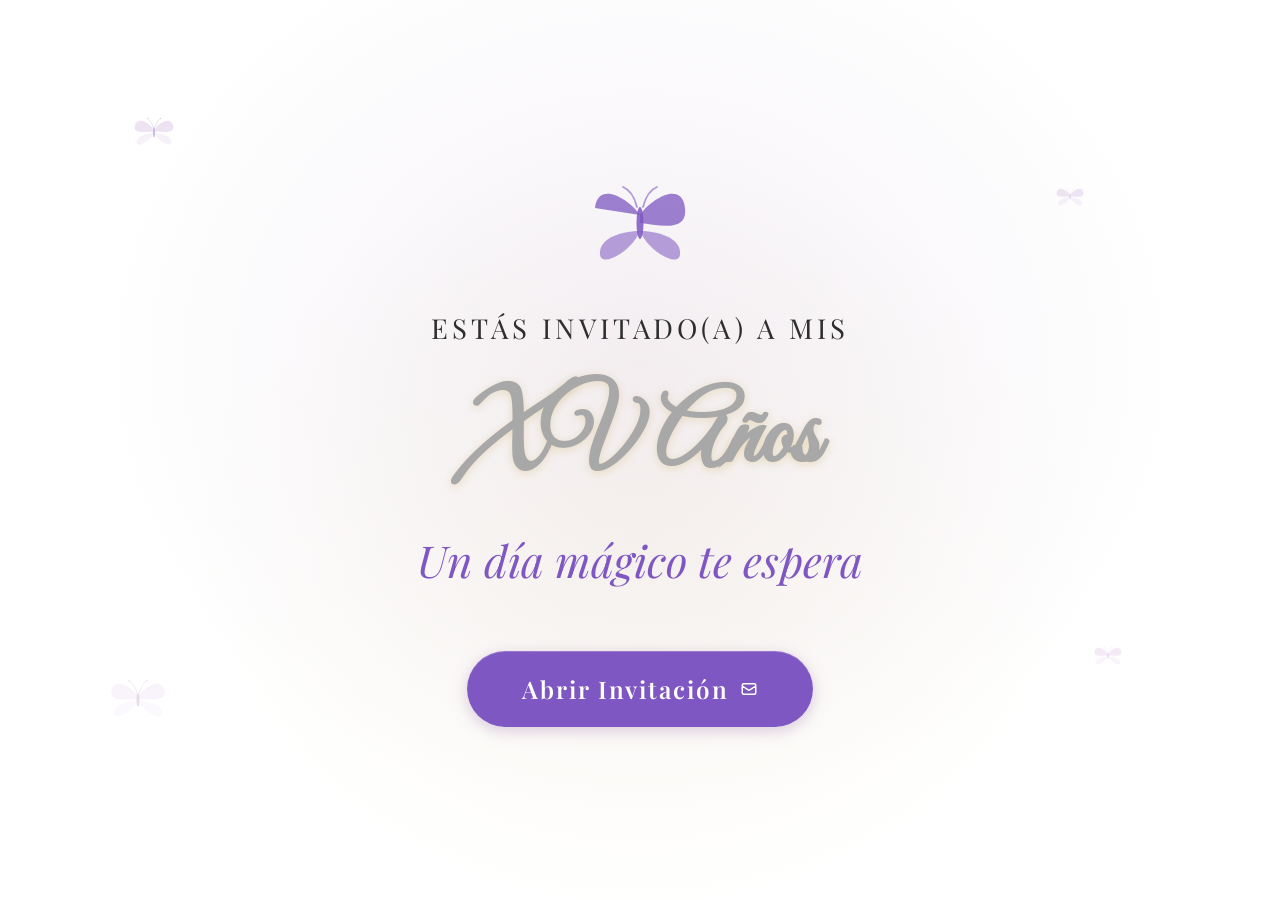
==== index.html @ 6b7ee920 "feat: persistencia RSVP y proteccion de imagen" ====
<!DOCTYPE html>
<html lang="es">

<head>
  <meta charset="UTF-8">
  <meta name="viewport" content="width=device-width, initial-scale=1.0">
  <title>Invitación XV Años</title>
  <meta name="description" content="Estás invitado(a) a la celebración de mis XV Años. ¡Te esperamos!">
  <meta name="theme-color" content="#9B72AA">
  <link rel="preconnect" href="https://fonts.googleapis.com">
  <link rel="preconnect" href="https://fonts.gstatic.com" crossorigin>
  <link
    href="https://fonts.googleapis.com/css2?family=Allura&family=Great+Vibes&family=Montserrat:wght@300;400;600&family=Parisienne&family=Pirata+One&family=Playfair+Display:ital,wght@0,400;0,600;1,400&family=Poppins:wght@300;400;600&display=swap"
    rel="stylesheet">
  <link rel="stylesheet" href="styles.css">
</head>

<body>

  <!-- ========================================
       COVER / SPLASH SCREEN
       ======================================== -->
  <div id="cover">
    <!-- Decorative butterflies on cover -->
    <!-- Detailed butterfly decorations on cover -->
    <div class="butterfly-deco size-md float-1" style="top:12%;left:10%;opacity:0.45;">
      <svg viewBox="0 0 120 120" fill="none" style="overflow:visible">
        <!-- Left upper wing -->
        <path d="M60 52C50 35 22 18 16 40C10 60 40 55 60 55" fill="#D4B8E0" opacity=".85" />
        <path d="M60 52C52 38 30 25 25 42" stroke="#B896C9" stroke-width="0.8" fill="none" opacity=".5" />
        <path d="M60 52C54 42 38 32 33 44" stroke="#B896C9" stroke-width="0.5" fill="none" opacity=".4" />
        <!-- Left lower wing -->
        <path d="M60 58C42 58 18 65 20 80C22 92 48 78 60 58" fill="#E8D4F0" opacity=".7" />
        <path d="M60 58C48 60 28 68 28 76" stroke="#B896C9" stroke-width="0.5" fill="none" opacity=".4" />
        <!-- Right upper wing -->
        <path d="M60 52C70 35 98 18 104 40C110 60 80 55 60 55" fill="#D4B8E0" opacity=".85" />
        <path d="M60 52C68 38 90 25 95 42" stroke="#B896C9" stroke-width="0.8" fill="none" opacity=".5" />
        <path d="M60 52C66 42 82 32 87 44" stroke="#B896C9" stroke-width="0.5" fill="none" opacity=".4" />
        <!-- Right lower wing -->
        <path d="M60 58C78 58 102 65 100 80C98 92 72 78 60 58" fill="#E8D4F0" opacity=".7" />
        <path d="M60 58C72 60 92 68 92 76" stroke="#B896C9" stroke-width="0.5" fill="none" opacity=".4" />
        <!-- Body -->
        <ellipse cx="60" cy="56" rx="2.5" ry="12" fill="#7E57C2" opacity=".85" />
        <!-- Antennae -->
        <path d="M58 44C55 34 50 28 46 25" stroke="#7E57C2" stroke-width="1.2" fill="none" stroke-linecap="round"
          opacity=".7" />
        <circle cx="45" cy="24" r="1.5" fill="#7E57C2" opacity=".6" />
        <path d="M62 44C65 34 70 28 74 25" stroke="#7E57C2" stroke-width="1.2" fill="none" stroke-linecap="round"
          opacity=".7" />
        <circle cx="75" cy="24" r="1.5" fill="#7E57C2" opacity=".6" />
      </svg>
    </div>
    <div class="butterfly-deco size-sm float-3" style="top:20%;right:15%;opacity:0.35;">
      <svg viewBox="0 0 120 120" fill="none" style="overflow:visible">
        <path d="M60 52C50 35 22 18 16 40C10 60 40 55 60 55" fill="#C8A2D6" opacity=".8" />
        <path d="M60 52C52 38 30 25 25 42" stroke="#9B72AA" stroke-width="0.6" fill="none" opacity=".4" />
        <path d="M60 58C42 58 18 65 20 80C22 92 48 78 60 58" fill="#DCC8E8" opacity=".65" />
        <path d="M60 52C70 35 98 18 104 40C110 60 80 55 60 55" fill="#C8A2D6" opacity=".8" />
        <path d="M60 52C68 38 90 25 95 42" stroke="#9B72AA" stroke-width="0.6" fill="none" opacity=".4" />
        <path d="M60 58C78 58 102 65 100 80C98 92 72 78 60 58" fill="#DCC8E8" opacity=".65" />
        <ellipse cx="60" cy="56" rx="2" ry="10" fill="#7E57C2" opacity=".8" />
        <path d="M58 46C55 36 50 30 47 27" stroke="#7E57C2" stroke-width="1" fill="none" stroke-linecap="round"
          opacity=".6" />
        <circle cx="46" cy="26" r="1.2" fill="#7E57C2" opacity=".5" />
        <path d="M62 46C65 36 70 30 73 27" stroke="#7E57C2" stroke-width="1" fill="none" stroke-linecap="round"
          opacity=".6" />
        <circle cx="74" cy="26" r="1.2" fill="#7E57C2" opacity=".5" />
      </svg>
    </div>
    <div class="butterfly-deco size-lg float-2" style="bottom:18%;left:8%;opacity:0.3;">
      <svg viewBox="0 0 120 120" fill="none" style="overflow:visible">
        <path d="M60 52C50 35 22 18 16 40C10 60 40 55 60 55" fill="#E8D4F0" opacity=".8" />
        <path d="M60 52C52 38 30 25 25 42" stroke="#D4B8E0" stroke-width="0.8" fill="none" opacity=".5" />
        <path d="M60 52C54 42 38 32 33 44" stroke="#D4B8E0" stroke-width="0.5" fill="none" opacity=".35" />
        <path d="M60 58C42 58 18 65 20 80C22 92 48 78 60 58" fill="#F0E4F6" opacity=".65" />
        <path d="M60 52C70 35 98 18 104 40C110 60 80 55 60 55" fill="#E8D4F0" opacity=".8" />
        <path d="M60 52C68 38 90 25 95 42" stroke="#D4B8E0" stroke-width="0.8" fill="none" opacity=".5" />
        <path d="M60 52C66 42 82 32 87 44" stroke="#D4B8E0" stroke-width="0.5" fill="none" opacity=".35" />
        <path d="M60 58C78 58 102 65 100 80C98 92 72 78 60 58" fill="#F0E4F6" opacity=".65" />
        <ellipse cx="60" cy="56" rx="2.5" ry="12" fill="#9B72AA" opacity=".8" />
        <path d="M58 44C55 34 50 28 46 25" stroke="#9B72AA" stroke-width="1.2" fill="none" stroke-linecap="round"
          opacity=".6" />
        <circle cx="45" cy="24" r="1.5" fill="#9B72AA" opacity=".5" />
        <path d="M62 44C65 34 70 28 74 25" stroke="#9B72AA" stroke-width="1.2" fill="none" stroke-linecap="round"
          opacity=".6" />
        <circle cx="75" cy="24" r="1.5" fill="#9B72AA" opacity=".5" />
      </svg>
    </div>
    <div class="butterfly-deco size-sm float-1" style="bottom:25%;right:12%;opacity:0.35;">
      <svg viewBox="0 0 120 120" fill="none" style="overflow:visible">
        <path d="M60 52C50 35 22 18 16 40C10 60 40 55 60 55" fill="#D4B8E0" opacity=".8" />
        <path d="M60 58C42 58 18 65 20 80C22 92 48 78 60 58" fill="#E8D4F0" opacity=".65" />
        <path d="M60 52C70 35 98 18 104 40C110 60 80 55 60 55" fill="#D4B8E0" opacity=".8" />
        <path d="M60 58C78 58 102 65 100 80C98 92 72 78 60 58" fill="#E8D4F0" opacity=".65" />
        <ellipse cx="60" cy="56" rx="2" ry="10" fill="#7E57C2" opacity=".8" />
        <path d="M58 46C55 36 50 30 47 27" stroke="#7E57C2" stroke-width="1" fill="none" stroke-linecap="round"
          opacity=".6" />
        <circle cx="46" cy="26" r="1.2" fill="#7E57C2" opacity=".5" />
        <path d="M62 46C65 36 70 30 73 27" stroke="#7E57C2" stroke-width="1" fill="none" stroke-linecap="round"
          opacity=".6" />
        <circle cx="74" cy="26" r="1.2" fill="#7E57C2" opacity=".5" />
      </svg>
    </div>

    <!-- Cover content -->
    <svg class="cover-butterfly" viewBox="0 0 100 100" fill="currentColor">
      <path d="M50 42C38 25 8 8 5 35C2 60 32 52 50 50C32 52 2 60 5 35" opacity=".75" />
      <path d="M50 58C32 58 8 65 10 82C12 95 42 78 50 58" opacity=".55" />
      <path d="M50 42C62 25 92 8 95 35C98 60 68 52 50 50" opacity=".75" />
      <path d="M50 58C68 58 92 65 90 82C88 95 58 78 50 58" opacity=".55" />
      <ellipse cx="50" cy="50" rx="3.5" ry="16" opacity=".85" />
      <path d="M47 34C44 22 38 16 33 14" stroke="currentColor" fill="none" stroke-width="1.8" stroke-linecap="round"
        opacity=".6" />
      <path d="M53 34C56 22 62 16 67 14" stroke="currentColor" fill="none" stroke-width="1.8" stroke-linecap="round"
        opacity=".6" />
    </svg>
    <p class="cover-pretitle">Estás invitado(a) a mis</p>
    <h1 class="cover-title">XV Años</h1>
    <p class="cover-subtitle">Un día mágico te espera</p>
    <button id="btn-open" type="button">
      <span>Abrir Invitación</span>
      <svg viewBox="0 0 24 24" fill="none" stroke="currentColor" stroke-width="2" stroke-linecap="round"
        stroke-linejoin="round" width="18" height="18">
        <path
          d="M3 8l7.89 5.26a2 2 0 002.22 0L21 8M5 19h14a2 2 0 002-2V7a2 2 0 00-2-2H5a2 2 0 00-2 2v10a2 2 0 002 2z" />
      </svg>
    </button>
  </div>

  <!-- ========================================
       MAIN INVITATION
       ======================================== -->
  <main id="invitation" class="hidden">

    <!-- Audio element (hidden) -->
    <audio id="audio-player" preload="auto" loop>
      <!-- Coloca tu canción aquí: -->
      <source src="assets/moonlight.mp3" type="audio/mpeg">
    </audio>

    <!-- ===== HERO IMAGE ===== -->
    <section id="hero-section" class="section">
      <div class="hero-frame-wrapper reveal">
        <!-- Decorative floral SVGs around frame -->
        <svg class="hero-decor hero-decor-left" viewBox="0 0 60 120" fill="none">
          <path
            d="M30 120C30 120 5 95 5 70C5 55 15 50 25 55C15 45 10 30 15 20C20 10 30 15 30 30C30 15 40 10 45 20C50 30 45 45 35 55C45 50 55 55 55 70C55 95 30 120 30 120Z"
            fill="#D4B8E0" opacity=".4" />
          <circle cx="20" cy="40" r="5" fill="#C8A951" opacity=".3" />
          <circle cx="40" cy="30" r="4" fill="#D4B8E0" opacity=".35" />
          <circle cx="15" cy="65" r="3" fill="#C8A951" opacity=".25" />
        </svg>
        <svg class="hero-decor hero-decor-right" viewBox="0 0 60 120" fill="none">
          <path
            d="M30 120C30 120 5 95 5 70C5 55 15 50 25 55C15 45 10 30 15 20C20 10 30 15 30 30C30 15 40 10 45 20C50 30 45 45 35 55C45 50 55 55 55 70C55 95 30 120 30 120Z"
            fill="#D4B8E0" opacity=".4" />
          <circle cx="20" cy="40" r="5" fill="#C8A951" opacity=".3" />
          <circle cx="40" cy="30" r="4" fill="#D4B8E0" opacity=".35" />
          <circle cx="15" cy="65" r="3" fill="#C8A951" opacity=".25" />
        </svg>

        <div id="hero-frame" class="hero-frame">
          <img src="assets/xv_años_principal.jpeg" alt="Foto de la quinceañera">
          <div class="hero-timer-bar" id="hero-timer-bar"></div>
        </div>
      </div>
    </section>

    <!-- ===== MUSIC ===== -->
    <section id="music-section" class="section">
      <div class="reveal">
        <p class="music-text">Dale play para escuchar la canción</p>
        <button id="btn-play" type="button" aria-label="Reproducir música">
          <!-- Play icon -->
          <svg id="play-icon" viewBox="0 0 24 24">
            <polygon points="6,3 20,12 6,21" fill="currentColor" />
          </svg>
          <!-- Pause icon (hidden) -->
          <svg id="pause-icon" viewBox="0 0 24 24" style="display:none;">
            <rect x="5" y="3" width="4" height="18" rx="1" fill="currentColor" />
            <rect x="15" y="3" width="4" height="18" rx="1" fill="currentColor" />
          </svg>
        </button>
      </div>
    </section>

    <!-- ===== XV AÑOS ===== -->
    <section id="xv-section" class="section">
      <div class="reveal">
        <div class="xv-emblem">
          <div class="xv-bg-circle"></div>

          <!-- Ornamental rotating ring frame inspired by watercolor floral wreath -->
          <div class="xv-ring-frame">
            <svg class="xv-ring-svg" viewBox="0 0 300 300" fill="none" xmlns="http://www.w3.org/2000/svg">
              <!-- Outer thin circle -->
              <circle cx="150" cy="150" r="145" stroke="#E8D4F0" stroke-width="1.3" opacity=".85" />
              <!-- Inner ornamental circle -->
              <circle cx="150" cy="150" r="138" stroke="#D4B8E0" stroke-width="1.6" opacity=".75"
                stroke-dasharray="5 4" />

              <!-- Watercolor-style floral decorations around the ring -->
              <!-- Bottom cluster -->
              <g opacity=".85">
                <ellipse cx="90" cy="270" rx="22" ry="14" fill="#C8A2D6" opacity=".7" transform="rotate(-20 90 270)" />
                <ellipse cx="110" cy="275" rx="18" ry="12" fill="#D4B8E0" opacity=".75"
                  transform="rotate(10 110 275)" />
                <ellipse cx="130" cy="278" rx="15" ry="10" fill="#E8D4F0" opacity=".7" transform="rotate(-5 130 278)" />
                <ellipse cx="150" cy="280" rx="20" ry="13" fill="#C8A2D6" opacity=".65"
                  transform="rotate(15 150 280)" />
                <ellipse cx="170" cy="276" rx="16" ry="11" fill="#B896C9" opacity=".7"
                  transform="rotate(-10 170 276)" />
                <ellipse cx="190" cy="272" rx="19" ry="12" fill="#D4B8E0" opacity=".75" transform="rotate(8 190 272)" />
                <ellipse cx="210" cy="265" rx="17" ry="11" fill="#E8D4F0" opacity=".7"
                  transform="rotate(-15 210 265)" />
                <!-- Small flower accents -->
                <circle cx="100" cy="262" r="5" fill="#E8D4F0" opacity=".85" />
                <circle cx="100" cy="262" r="2" fill="#D4B8E0" opacity=".95" />
                <circle cx="160" cy="274" r="4" fill="#F0E4F6" opacity=".8" />
                <circle cx="160" cy="274" r="1.5" fill="#C8A2D6" opacity=".9" />
                <circle cx="200" cy="260" r="5.5" fill="#E8D4F0" opacity=".8" />
                <circle cx="200" cy="260" r="2" fill="#B896C9" opacity=".9" />
                <!-- Leaf/stem accents -->
                <path d="M80 260C75 250 72 240 78 235" stroke="#B896C9" stroke-width="1.2" fill="none" opacity=".6"
                  stroke-linecap="round" />
                <path d="M215 255C222 248 228 240 225 233" stroke="#C8A2D6" stroke-width="1.2" fill="none" opacity=".6"
                  stroke-linecap="round" />
              </g>

              <!-- Top-left floral accent -->
              <g opacity=".75">
                <ellipse cx="55" cy="60" rx="14" ry="9" fill="#D4B8E0" opacity=".7" transform="rotate(-30 55 60)" />
                <ellipse cx="45" cy="75" rx="12" ry="8" fill="#E8D4F0" opacity=".7" transform="rotate(-45 45 75)" />
                <circle cx="52" cy="55" r="3.5" fill="#F0E4F6" opacity=".85" />
                <circle cx="52" cy="55" r="1.3" fill="#B896C9" opacity=".9" />
                <path d="M42 80C38 88 36 95 40 100" stroke="#B896C9" stroke-width="1" fill="none" opacity=".5"
                  stroke-linecap="round" />
              </g>

              <!-- Top-right floral accent -->
              <g opacity=".75">
                <ellipse cx="245" cy="60" rx="14" ry="9" fill="#C8A2D6" opacity=".7" transform="rotate(30 245 60)" />
                <ellipse cx="255" cy="75" rx="12" ry="8" fill="#E8D4F0" opacity=".7" transform="rotate(45 255 75)" />
                <circle cx="248" cy="55" r="3.5" fill="#F0E4F6" opacity=".85" />
                <circle cx="248" cy="55" r="1.3" fill="#B896C9" opacity=".9" />
                <path d="M258 80C262 88 264 95 260 100" stroke="#C8A2D6" stroke-width="1" fill="none" opacity=".5"
                  stroke-linecap="round" />
              </g>
            </svg>
          </div>

          <!-- 4 detailed butterflies orbiting the circle -->
          <!-- Top-left butterfly (large, purple) -->
          <div class="xv-butterfly xv-bf-1">
            <svg viewBox="0 0 120 100" fill="none">
              <path d="M60 45C48 28 18 12 12 35C6 55 38 50 60 50" fill="#D4B8E0" opacity=".9" />
              <path d="M60 45C50 32 28 20 22 36" stroke="#5E35B1" stroke-width="0.7" fill="none" opacity=".45" />
              <path d="M60 45C52 36 36 28 32 38" stroke="#5E35B1" stroke-width="0.5" fill="none" opacity=".35" />
              <path d="M60 55C40 55 16 62 18 78C20 90 46 76 60 55" fill="#E8D4F0" opacity=".85" />
              <path d="M60 45C72 28 102 12 108 35C114 55 82 50 60 50" fill="#D4B8E0" opacity=".9" />
              <path d="M60 45C70 32 92 20 98 36" stroke="#5E35B1" stroke-width="0.7" fill="none" opacity=".45" />
              <path d="M60 45C68 36 84 28 88 38" stroke="#5E35B1" stroke-width="0.5" fill="none" opacity=".35" />
              <path d="M60 55C80 55 104 62 102 78C100 90 74 76 60 55" fill="#E8D4F0" opacity=".85" />
              <ellipse cx="60" cy="50" rx="2.5" ry="11" fill="#4A148C" opacity=".85" />
              <path d="M58 39C55 29 50 23 46 20" stroke="#4A148C" stroke-width="1.2" fill="none" stroke-linecap="round"
                opacity=".7" />
              <circle cx="45" cy="19" r="1.5" fill="#4A148C" opacity=".7" />
              <path d="M62 39C65 29 70 23 74 20" stroke="#4A148C" stroke-width="1.2" fill="none" stroke-linecap="round"
                opacity=".7" />
              <circle cx="75" cy="19" r="1.5" fill="#4A148C" opacity=".7" />
            </svg>
          </div>

          <!-- Top-right butterfly (medium, pink-lavender) -->
          <div class="xv-butterfly xv-bf-2">
            <svg viewBox="0 0 120 100" fill="none">
              <path d="M60 45C48 28 18 12 12 35C6 55 38 50 60 50" fill="#E8D4F0" opacity=".9" />
              <path d="M60 45C50 32 28 20 22 36" stroke="#D4B8E0" stroke-width="0.7" fill="none" opacity=".5" />
              <path d="M60 45C52 36 36 28 32 38" stroke="#D4B8E0" stroke-width="0.5" fill="none" opacity=".4" />
              <path d="M60 55C40 55 16 62 18 78C20 90 46 76 60 55" fill="#F0E4F6" opacity=".7" />
              <path d="M60 45C72 28 102 12 108 35C114 55 82 50 60 50" fill="#E8D4F0" opacity=".9" />
              <path d="M60 45C70 32 92 20 98 36" stroke="#D4B8E0" stroke-width="0.7" fill="none" opacity=".5" />
              <path d="M60 45C68 36 84 28 88 38" stroke="#D4B8E0" stroke-width="0.5" fill="none" opacity=".4" />
              <path d="M60 55C80 55 104 62 102 78C100 90 74 76 60 55" fill="#F0E4F6" opacity=".7" />
              <ellipse cx="60" cy="50" rx="2" ry="10" fill="#7E57C2" opacity=".75" />
              <path d="M58 40C55 30 50 24 47 21" stroke="#7E57C2" stroke-width="0.8" fill="none" stroke-linecap="round"
                opacity=".5" />
              <circle cx="46" cy="20" r="1.2" fill="#7E57C2" opacity=".5" />
              <path d="M62 40C65 30 70 24 73 21" stroke="#7E57C2" stroke-width="0.8" fill="none" stroke-linecap="round"
                opacity=".5" />
              <circle cx="74" cy="20" r="1.2" fill="#7E57C2" opacity=".5" />
            </svg>
          </div>

          <!-- Bottom-right butterfly (medium, lavender) -->
          <div class="xv-butterfly xv-bf-3">
            <svg viewBox="0 0 120 100" fill="none">
              <path d="M60 45C48 28 18 12 12 35C6 55 38 50 60 50" fill="#D4B8E0" opacity=".85" />
              <path d="M60 45C50 32 28 20 22 36" stroke="#B896C9" stroke-width="0.7" fill="none" opacity=".45" />
              <path d="M60 55C40 55 16 62 18 78C20 90 46 76 60 55" fill="#E8D4F0" opacity=".7" />
              <path d="M60 45C72 28 102 12 108 35C114 55 82 50 60 50" fill="#D4B8E0" opacity=".85" />
              <path d="M60 45C70 32 92 20 98 36" stroke="#B896C9" stroke-width="0.7" fill="none" opacity=".45" />
              <path d="M60 55C80 55 104 62 102 78C100 90 74 76 60 55" fill="#E8D4F0" opacity=".7" />
              <ellipse cx="60" cy="50" rx="2" ry="10" fill="#7E57C2" opacity=".8" />
              <path d="M58 40C55 30 50 24 47 21" stroke="#7E57C2" stroke-width="0.8" fill="none" stroke-linecap="round"
                opacity=".55" />
              <circle cx="46" cy="20" r="1.2" fill="#7E57C2" opacity=".5" />
              <path d="M62 40C65 30 70 24 73 21" stroke="#7E57C2" stroke-width="0.8" fill="none" stroke-linecap="round"
                opacity=".55" />
              <circle cx="74" cy="20" r="1.2" fill="#7E57C2" opacity=".5" />
            </svg>
          </div>

          <!-- Bottom-left butterfly (small, light) -->
          <div class="xv-butterfly xv-bf-4">
            <svg viewBox="0 0 120 100" fill="none">
              <path d="M60 45C48 28 18 12 12 35C6 55 38 50 60 50" fill="#C8A2D6" opacity=".8" />
              <path d="M60 55C40 55 16 62 18 78C20 90 46 76 60 55" fill="#DCC8E8" opacity=".65" />
              <path d="M60 45C72 28 102 12 108 35C114 55 82 50 60 50" fill="#C8A2D6" opacity=".8" />
              <path d="M60 55C80 55 104 62 102 78C100 90 74 76 60 55" fill="#DCC8E8" opacity=".65" />
              <ellipse cx="60" cy="50" rx="2" ry="9" fill="#7E57C2" opacity=".75" />
              <path d="M58 41C55 31 51 25 48 22" stroke="#7E57C2" stroke-width="0.8" fill="none" stroke-linecap="round"
                opacity=".5" />
              <circle cx="47" cy="21" r="1" fill="#7E57C2" opacity=".45" />
              <path d="M62 41C65 31 69 25 72 22" stroke="#7E57C2" stroke-width="0.8" fill="none" stroke-linecap="round"
                opacity=".5" />
              <circle cx="73" cy="21" r="1" fill="#7E57C2" opacity=".45" />
            </svg>
          </div>

          <p class="xv-number">15</p>
          <p class="xv-label">Años</p>
        </div>
      </div>
    </section>

    <!-- ===== DIVIDER ===== -->
    <div class="divider">
      <span class="divider-line"></span>
      <svg class="divider-icon" viewBox="0 0 100 100" width="28" height="28" fill="#9B72AA">
        <path d="M50 45C40 30 15 15 10 35C5 55 30 50 50 50" opacity=".8" />
        <path d="M50 55C35 55 15 60 15 75C15 90 40 75 50 55" opacity=".6" />
        <path d="M50 45C60 30 85 15 90 35C95 55 70 50 50 50" opacity=".8" />
        <path d="M50 55C65 55 85 60 85 75C85 90 60 75 50 55" opacity=".6" />
        <ellipse cx="50" cy="50" rx="3" ry="14" opacity=".9" />
      </svg>
      <span class="divider-line"></span>
    </div>

    <!-- ===== NAME & QUOTE ===== -->
    <section id="quote-section" class="section">
      <div class="reveal">
        <!-- PLACEHOLDER: Nombre de la quinceañera -->
        <h2 class="quinc-name">Mayli Guadalupe</h2>
        <p class="quinc-quote">
          Con la bendición de Dios y el amor de mi familia,
          mi corazón se llena de gratitud al cumplir mis XV años.
          Quiero compartir contigo la alegría de este día mágico,
          donde mis sueños comienzan a florecer.
        </p>
      </div>
    </section>

    <!-- ===== DATE ===== -->
    <section id="date-section" class="section">
      <div class="reveal">
        <div class="date-display">
          <div class="date-row-top">
            <span class="date-month">Agosto</span>
          </div>
          <div class="date-row-mid">
            <span class="date-weekday">Sábado</span>
            <span class="date-day">01</span>
            <span class="date-year">2026</span>
          </div>
        </div>
      </div>
    </section>

    <!-- ===== DIVIDER ===== -->
    <div class="divider">
      <span class="divider-line"></span>
      <svg class="divider-icon" viewBox="0 0 100 100" width="28" height="28" fill="#7E57C2">
        <path d="M50 45C40 30 15 15 10 35C5 55 30 50 50 50" opacity=".8" />
        <path d="M50 55C35 55 15 60 15 75C15 90 40 75 50 55" opacity=".6" />
        <path d="M50 45C60 30 85 15 90 35C95 55 70 50 50 50" opacity=".8" />
        <path d="M50 55C65 55 85 60 85 75C85 90 60 75 50 55" opacity=".6" />
        <ellipse cx="50" cy="50" rx="3" ry="14" opacity=".9" />
      </svg>
      <span class="divider-line"></span>
    </div>

    <!-- ===== PARENTS ===== -->
    <section id="parents-section" class="section">
      <div class="reveal">
        <h2 class="family-title">Con el amor de Mis Padres</h2>
        <div class="family-names">
          <!-- PLACEHOLDER: Nombres reales de los padres -->
          <span>Marco Antonio Martínez Avalos</span>
          <span>Rocio Jiménez López</span>
        </div>
      </div>
    </section>

    <!-- ===== GODPARENTS ===== -->
    <section id="godparents-section" class="section">
      <div class="reveal">
        <h2 class="family-title">Y el cariño de Mis Padrinos</h2>
        <div class="family-names">
          <!-- PLACEHOLDER: Nombres reales de los padrinos -->
          <span>Luis Alfredo Alejandro Isidro Moreno</span>
          <span>Cecilia García Cerino</span>
        </div>
      </div>
    </section>

    <!-- ===== DIVIDER ===== -->
    <div class="divider">
      <span class="divider-line"></span>
      <svg class="divider-icon" viewBox="0 0 100 100" width="28" height="28" fill="#9B72AA">
        <path d="M50 45C40 30 15 15 10 35C5 55 30 50 50 50" opacity=".8" />
        <path d="M50 55C35 55 15 60 15 75C15 90 40 75 50 55" opacity=".6" />
        <path d="M50 45C60 30 85 15 90 35C95 55 70 50 50 50" opacity=".8" />
        <path d="M50 55C65 55 85 60 85 75C85 90 60 75 50 55" opacity=".6" />
        <ellipse cx="50" cy="50" rx="3" ry="14" opacity=".9" />
      </svg>
      <span class="divider-line"></span>
    </div>

    <!-- ===== COUNTDOWN ===== -->
    <section id="countdown-section" class="section">
      <div class="reveal">
        <h2 class="countdown-pretitle">¡Falta Poco!</h2>
        <p class="countdown-phrase">Que la presencia de Dios ilumine mi día.</p>
        <div class="countdown-grid">
          <div class="countdown-box">
            <span class="countdown-value" id="days">00</span>
            <span class="countdown-label">Días</span>
          </div>
          <span class="countdown-sep">:</span>
          <div class="countdown-box">
            <span class="countdown-value" id="hours">00</span>
            <span class="countdown-label">Horas</span>
          </div>
          <span class="countdown-sep">:</span>
          <div class="countdown-box">
            <span class="countdown-value" id="minutes">00</span>
            <span class="countdown-label">Minutos</span>
          </div>
          <span class="countdown-sep">:</span>
          <div class="countdown-box">
            <span class="countdown-value" id="seconds">00</span>
            <span class="countdown-label">Segundos</span>
          </div>
        </div>
      </div>
    </section>

    <!-- ===== DIVIDER ===== -->
    <div class="divider">
      <span class="divider-line"></span>
      <svg class="divider-icon" viewBox="0 0 100 100" width="28" height="28" fill="#7E57C2">
        <path d="M50 45C40 30 15 15 10 35C5 55 30 50 50 50" opacity=".8" />
        <path d="M50 55C35 55 15 60 15 75C15 90 40 75 50 55" opacity=".6" />
        <path d="M50 45C60 30 85 15 90 35C95 55 70 50 50 50" opacity=".8" />
        <path d="M50 55C65 55 85 60 85 75C85 90 60 75 50 55" opacity=".6" />
        <ellipse cx="50" cy="50" rx="3" ry="14" opacity=".9" />
      </svg>
      <span class="divider-line"></span>
    </div>

    <!-- ===== MISA / CHURCH ===== -->
    <section id="church-section" class="section">
      <div class="reveal">
        <h2 class="section-title">Misa</h2>
        <div class="event-info">
          <p><strong>Parroquia San Antonio de Padua</strong></p>
          <p>Nacajuca, Tab.</p>
          <!-- PLACEHOLDER: Hora de la misa -->
          <p>Hora: <strong>11:00 am</strong></p>
        </div>
        <a href="https://www.google.com/maps/place/Parroquia+San+Antonio+de+Padua/@18.1694216,-93.0574608,14z/data=!4m22!1m15!4m14!1m6!1m2!1s0x85ee7c804dc3ac89:0xab5a06edc88353f2!2sParroquia+San+Antonio+de+Padua,+Lic.+Benito+Ju%C3%A1rez,+Centro,+86220+Nacajuca,+Tab.!2m2!1d-93.0193119!2d18.1693919!1m6!1m2!1s0x85ee7c804dc3ac89:0xab5a06edc88353f2!2sParroquia+San+Antonio+de+Padua,+Lic.+Benito+Ju%C3%A1rez,+Centro,+86220+Nacajuca,+Tab.!2m2!1d-93.0193119!2d18.1693919!3m5!1s0x85ee7c804dc3ac89:0xab5a06edc88353f2!8m2!3d18.1693629!4d-93.0193139!16s%2Fg%2F11bc7qpd9p?entry=ttu&g_ep=EgoyMDI2MDYwMS4wIKXMDSoASAFQAw%3D%3D"
          class="btn-location" target="_blank" rel="noopener noreferrer" id="btn-map-church">
          <svg viewBox="0 0 24 24" fill="none" stroke="currentColor" stroke-width="2" stroke-linecap="round"
            stroke-linejoin="round">
            <path d="M21 10c0 7-9 13-9 13s-9-6-9-13a9 9 0 0118 0z" />
            <circle cx="12" cy="10" r="3" />
          </svg>
          Ver Ubicación
        </a>
      </div>
    </section>

    <!-- ===== VENUE / LUGAR DEL EVENTO ===== -->
    <section id="venue-section" class="section">
      <div class="reveal">
        <h2 class="section-title">Recepción</h2>
        <div class="event-info">
          <!-- PLACEHOLDER: Nombre y dirección del salón -->
          <p><strong>AGO Events & Yards</strong></p>
          <p>Carretera Nacajuca a Jalupa, Francisco Villa Km. 1, Nacajuca, Tabasco</p>
          <!-- PLACEHOLDER: Hora del evento -->
          <p>Hora: <strong>01:00 pm</strong></p>
        </div>
        <!-- PLACEHOLDER: Link de Google Maps del evento -->
        <a href="https://maps.app.goo.gl/B6huhSkZjEZ17rxP8" class="btn-location" target="_blank"
          rel="noopener noreferrer" id="btn-map-venue">
          <svg viewBox="0 0 24 24" fill="none" stroke="currentColor" stroke-width="2" stroke-linecap="round"
            stroke-linejoin="round">
            <path d="M21 10c0 7-9 13-9 13s-9-6-9-13a9 9 0 0118 0z" />
            <circle cx="12" cy="10" r="3" />
          </svg>
          Ver Ubicación
        </a>
      </div>
    </section>

    <!-- ===== DIVIDER ===== -->
    <div class="divider">
      <span class="divider-line"></span>
      <svg class="divider-icon" viewBox="0 0 100 100" width="28" height="28" fill="#9B72AA">
        <path d="M50 45C40 30 15 15 10 35C5 55 30 50 50 50" opacity=".8" />
        <path d="M50 55C35 55 15 60 15 75C15 90 40 75 50 55" opacity=".6" />
        <path d="M50 45C60 30 85 15 90 35C95 55 70 50 50 50" opacity=".8" />
        <path d="M50 55C65 55 85 60 85 75C85 90 60 75 50 55" opacity=".6" />
        <ellipse cx="50" cy="50" rx="3" ry="14" opacity=".9" />
      </svg>
      <span class="divider-line"></span>
    </div>

    <!-- ===== DRESS CODE — FORMAL ===== -->
    <section id="dresscode-section" class="section">
      <div class="reveal">
        <h2 class="section-title">Código de Vestimenta</h2>

        <!-- Two separate formal outfit illustrations side by side -->
        <div class="dresscode-duo">

          <!-- Elegant Dress (silver/gray A-line) -->
          <div class="dresscode-item dresscode-dress">
            <div class="dresscode-shimmer"></div>
            <div class="dresscode-sparkles">
              <span class="sparkle sparkle-1"></span>
              <span class="sparkle sparkle-2"></span>
              <span class="sparkle sparkle-3"></span>
            </div>
            <img src="assets/vestido_formal.png" alt="Vestido formal" class="dresscode-img">
          </div>

          <!-- Tuxedo (dark gray with bow tie) -->
          <div class="dresscode-item dresscode-tux">
            <div class="dresscode-shimmer"></div>
            <div class="dresscode-sparkles">
              <span class="sparkle sparkle-4"></span>
              <span class="sparkle sparkle-5"></span>
              <span class="sparkle sparkle-6"></span>
            </div>
            <img src="assets/traje_formal.png" alt="Traje formal" class="dresscode-img">
          </div>
        </div>

        <p class="dresscode-type">Vestimenta Cóctel</p>
      </div>
    </section>

    <!-- ===== DIVIDER ===== -->
    <div class="divider">
      <span class="divider-line"></span>
      <svg class="divider-icon" viewBox="0 0 100 100" width="28" height="28" fill="#7E57C2">
        <path d="M50 45C40 30 15 15 10 35C5 55 30 50 50 50" opacity=".8" />
        <path d="M50 55C35 55 15 60 15 75C15 90 40 75 50 55" opacity=".6" />
        <path d="M50 45C60 30 85 15 90 35C95 55 70 50 50 50" opacity=".8" />
        <path d="M50 55C65 55 85 60 85 75C85 90 60 75 50 55" opacity=".6" />
        <ellipse cx="50" cy="50" rx="3" ry="14" opacity=".9" />
      </svg>
      <span class="divider-line"></span>
    </div>

    <!-- ===== DRESS CODE — SWIMSUIT / TRAJE DE BAÑO ===== -->
    <section id="swimsuit-section" class="section">
      <div class="reveal">
        <h2 class="section-title">Sigue la Fiesta</h2>

        <!-- Swimsuit items matching user's provided images -->
        <div class="swimsuit-scene">

          <!-- One-piece swimsuit (purple with dark outline — from image 3) -->
          <div class="swim-item swim-onepiece">
            <img src="assets/traje_de_baño_mujer.png" alt="Traje de baño mujer" class="swim-img swim-onepiece-img">
          </div>

          <!-- Beach outfit composition (shorts + flip-flops + sunglasses — from image 4) -->
          <div class="swim-item swim-beach-set">

            <img src="assets/traje_de_baño.png" alt="Traje de baño" class="swim-img swim-shorts-img">
          </div>
        </div>

        <p class="swimsuit-message">Si quieres seguir la fiesta trae tu traje de baño</p>
        <p class="swimsuit-submessage">La diversión continúa en la alberca</p>

        <!-- Decorative water wave SVG -->
        <div class="swimsuit-wave">
          <svg viewBox="0 0 400 40" preserveAspectRatio="none" fill="none">
            <path d="M0 20C50 5 100 35 150 20C200 5 250 35 300 20C350 5 400 35 400 20V40H0Z" fill="#D4B8E0"
              opacity=".25" />
            <path d="M0 25C50 10 100 40 150 25C200 10 250 40 300 25C350 10 400 40 400 25V40H0Z" fill="#E8D4F0"
              opacity=".2" />
          </svg>
        </div>
      </div>
    </section>

    <!-- ===== DIVIDER ===== -->
    <div class="divider">
      <span class="divider-line"></span>
      <svg class="divider-icon" viewBox="0 0 100 100" width="28" height="28" fill="#9B72AA">
        <path d="M50 45C40 30 15 15 10 35C5 55 30 50 50 50" opacity=".8" />
        <path d="M50 55C35 55 15 60 15 75C15 90 40 75 50 55" opacity=".6" />
        <path d="M50 45C60 30 85 15 90 35C95 55 70 50 50 50" opacity=".8" />
        <path d="M50 55C65 55 85 60 85 75C85 90 60 75 50 55" opacity=".6" />
        <ellipse cx="50" cy="50" rx="3" ry="14" opacity=".9" />
      </svg>
      <span class="divider-line"></span>
    </div>

    <!-- ===== GIFTS / REGALOS ===== -->
    <section id="gifts-section" class="section">
      <div class="reveal">
        <h2 class="section-title">Sugerencia de Regalos</h2>
        <!-- Enlarged, elaborate envelope icon SVG with peso sign -->
        <div class="gifts-icon">
          <svg viewBox="0 0 160 140" width="140" height="120" fill="none">
            <!-- Shadow underneath -->
            <ellipse cx="80" cy="130" rx="50" ry="5" fill="#D4B8E0" opacity=".2" />

            <!-- Envelope Body -->
            <rect x="18" y="40" width="124" height="72" rx="4" stroke="#7E57C2" stroke-width="3" fill="#FFFFFF" />
            <!-- Inner subtle gradient fill -->
            <rect x="20" y="42" width="120" height="68" rx="3" fill="#faf7fc" opacity=".6" />

            <!-- Flap -->
            <path d="M18 40 L80 78 L142 40" stroke="#7E57C2" stroke-width="3" fill="none" stroke-linecap="round"
              stroke-linejoin="round" />
            <!-- Flap inner line -->
            <path d="M30 46 L80 72 L130 46" stroke="#D4B8E0" stroke-width="1.2" fill="none" opacity=".4"
              stroke-linecap="round" stroke-linejoin="round" />

            <!-- Bottom fold lines -->
            <path d="M18 112 L60 82 M142 112 L100 82" stroke="#7E57C2" stroke-width="2.5" fill="none"
              stroke-linecap="round" stroke-linejoin="round" />

            <!-- Peso Sign Circle -->
            <circle cx="80" cy="54" r="16" stroke="#7E57C2" stroke-width="2.5" fill="#f8f5ff" />
            <!-- Peso sign $ with horizontal lines -->
            <text x="80" y="60" font-family="'Playfair Display', serif" font-size="20" font-weight="700" fill="#7E57C2"
              text-anchor="middle" dominant-baseline="central">$</text>
            <!-- Double horizontal peso lines -->
            <line x1="72" y1="49" x2="88" y2="49" stroke="#7E57C2" stroke-width="1.8" stroke-linecap="round" />
            <line x1="73" y1="52" x2="87" y2="52" stroke="#7E57C2" stroke-width="1.2" stroke-linecap="round"
              opacity=".7" />

            <!-- Heart inside the envelope -->
            <path
              d="M80 102 C80 102 68 93 68 85 C68 80 73 76 78 76 C80 76 81 78 81 78 C81 78 82 76 84 76 C89 76 94 80 94 85 C94 93 80 102 80 102 Z"
              stroke="#7E57C2" stroke-width="2" fill="#F0E4F6" stroke-linejoin="round" opacity=".8" />

            <!-- Decorative stars / sparkles -->
            <circle cx="32" cy="68" r="2" fill="#D4B8E0" opacity=".6" />
            <circle cx="128" cy="68" r="2" fill="#D4B8E0" opacity=".6" />
            <circle cx="36" cy="98" r="1.5" fill="#B896C9" opacity=".4" />
            <circle cx="124" cy="98" r="1.5" fill="#B896C9" opacity=".4" />

            <!-- Tiny butterfly on the flap -->
            <g transform="translate(90,28) scale(0.18)" opacity=".5">
              <path d="M60 45C48 28 18 12 12 35C6 55 38 50 60 50" fill="#7E57C2" />
              <path d="M60 45C72 28 102 12 108 35C114 55 82 50 60 50" fill="#7E57C2" />
              <ellipse cx="60" cy="48" rx="2" ry="8" fill="#4A148C" />
            </g>
            <g transform="translate(46,30) scale(0.15) rotate(-20)" opacity=".4">
              <path d="M60 45C48 28 18 12 12 35C6 55 38 50 60 50" fill="#D4B8E0" />
              <path d="M60 45C72 28 102 12 108 35C114 55 82 50 60 50" fill="#D4B8E0" />
              <ellipse cx="60" cy="48" rx="2" ry="8" fill="#9B72AA" />
            </g>
          </svg>
        </div>
        <p class="gifts-type">Buzón de Sobres</p>
        <p class="gifts-desc">En este día tan especial nuestro mejor regalo es tu compañía.<br>Pero si quieres tener un
          detalle puedes ponerlo en un sobre.</p>
        <p class="gifts-note">Nota: el buzón de sobres estará en la mesa principal, ahí puedes depositarlo, gracias.</p>

        <!-- Animated envelope rain -->
        <div class="envelope-rain" id="envelope-rain">
          <!-- JS will add envelope particles here -->
        </div>
      </div>
    </section>

    <!-- ===== DIVIDER ===== -->
    <div class="divider">
      <span class="divider-line"></span>
      <svg class="divider-icon" viewBox="0 0 100 100" width="28" height="28" fill="#7E57C2">
        <path d="M50 45C40 30 15 15 10 35C5 55 30 50 50 50" opacity=".8" />
        <path d="M50 55C35 55 15 60 15 75C15 90 40 75 50 55" opacity=".6" />
        <path d="M50 45C60 30 85 15 90 35C95 55 70 50 50 50" opacity=".8" />
        <path d="M50 55C65 55 85 60 85 75C85 90 60 75 50 55" opacity=".6" />
        <ellipse cx="50" cy="50" rx="3" ry="14" opacity=".9" />
      </svg>
      <span class="divider-line"></span>
    </div>

    <!-- ===== BUZÓN DE BUENOS DESEOS ===== -->
    <section id="guestbook-section" class="section">
      <div class="reveal">
        <h2 class="section-title">Buzón de Buenos Deseos</h2>

        <div class="guestbook-container">
          <!-- Image -->
          <div class="guestbook-image-wrapper">
            <div class="guestbook-sparkles">
              <span class="sparkle sparkle-1"></span>
              <span class="sparkle sparkle-2"></span>
              <span class="sparkle sparkle-3"></span>
            </div>
            <img src="assets/buzon_deseos.png" alt="Buzón de deseos" class="guestbook-img">
          </div>

          <!-- Content and buttons -->
          <div class="guestbook-content">
            <p class="guestbook-message">Déjale un mensajito a Mayli en su día tan especial.</p>
            <div class="guestbook-actions">
              <button id="btn-wa-prefilled" class="btn-primary" type="button">
                <svg viewBox="0 0 24 24" fill="currentColor" width="18" height="18"
                  style="margin-right: 6px; display: inline-block; vertical-align: middle;">
                  <path
                    d="M17.472 14.382c-.297-.149-1.758-.867-2.03-.967-.273-.099-.471-.148-.67.15-.197.297-.767.966-.94 1.164-.173.199-.347.223-.644.075-.297-.15-1.255-.463-2.39-1.475-.888-.788-1.487-1.761-1.663-2.06-.173-.297-.018-.458.13-.606.134-.133.298-.347.446-.52.149-.174.198-.298.298-.497.099-.198.05-.371-.025-.52-.075-.149-.669-1.612-.916-2.207-.242-.579-.487-.5-.669-.51a12.8 12.8 0 0 0-.57-.01c-.198 0-.52.074-.792.372-.272.297-1.04 1.016-1.04 2.479 0 1.462 1.065 2.875 1.213 3.074.149.198 2.096 3.2 5.077 4.487.709.306 1.262.489 1.694.625.712.227 1.36.195 1.871.118.571-.085 1.758-.719 2.006-1.413.248-.694.248-1.289.173-1.413-.074-.124-.272-.198-.57-.347m-5.421 7.403h-.004a9.87 9.87 0 0 1-5.031-1.378l-.361-.214-3.741.982.998-3.648-.235-.374a9.86 9.86 0 0 1-1.51-5.26c.001-5.45 4.436-9.884 9.888-9.884 2.64 0 5.122 1.03 6.988 2.898a9.825 9.825 0 0 1 2.893 6.994c-.003 5.45-4.437 9.884-9.885 9.884m8.413-18.297A11.815 11.815 0 0 0 12.05 0C5.495 0 .16 5.335.157 11.892c0 2.096.547 4.142 1.588 5.945L.057 24l6.305-1.654a11.882 11.882 0 0 0 5.683 1.448h.005c6.554 0 11.89-5.335 11.893-11.893a11.821 11.821 0 0 0-3.48-8.413z" />
                </svg>
                Escribir Mensaje
              </button>
            </div>
          </div>
        </div>
    </section>

    <!-- ===== DIVIDER ===== -->
    <div class="divider">
      <span class="divider-line"></span>
      <svg class="divider-icon" viewBox="0 0 100 100" width="28" height="28" fill="#7E57C2">
        <path d="M50 45C40 30 15 15 10 35C5 55 30 50 50 50" opacity=".8" />
        <path d="M50 55C35 55 15 60 15 75C15 90 40 75 50 55" opacity=".6" />
        <path d="M50 45C60 30 85 15 90 35C95 55 70 50 50 50" opacity=".8" />
        <path d="M50 55C65 55 85 60 85 75C85 90 60 75 50 55" opacity=".6" />
        <ellipse cx="50" cy="50" rx="3" ry="14" opacity=".9" />
      </svg>
      <span class="divider-line"></span>
    </div>

    <!-- ===== RSVP ===== -->
    <section id="rsvp-section" class="section">
      <div class="reveal">
        <h2 class="section-title">Confirma tu Asistencia</h2>

        <!-- Personalized greeting (populated by JS from URL params) -->
        <div id="rsvp-personalized">
          <p class="rsvp-greeting">Hola,</p>
          <p class="rsvp-guest-name" id="guest-name">Invitado Especial</p>
          <p class="rsvp-passes">Tienes <strong id="guest-passes">2</strong> pase(s) asignado(s)</p>
        </div>

        <!-- Swipe to confirm slider -->
        <div class="rsvp-slider-container" id="rsvp-slider-container">
          <div id="rsvp-slider">
            <div id="rsvp-handle" role="slider" aria-label="Desliza para confirmar asistencia" aria-valuemin="0"
              aria-valuemax="100" aria-valuenow="0" tabindex="0">
              <!-- Butterfly icon as handle -->
              <svg viewBox="0 0 100 100" fill="currentColor">
                <path d="M50 42C38 25 8 8 5 35C2 60 32 52 50 50C32 52 2 60 5 35" opacity=".8" />
                <path d="M50 58C32 58 8 65 10 82C12 95 42 78 50 58" opacity=".6" />
                <path d="M50 42C62 25 92 8 95 35C98 60 68 52 50 50" opacity=".8" />
                <path d="M50 58C68 58 92 65 90 82C88 95 58 78 50 58" opacity=".6" />
                <ellipse cx="50" cy="50" rx="3.5" ry="16" opacity=".85" />
              </svg>
            </div>
            <span id="rsvp-text">Desliza la mariposa para confirmar</span>
            <div id="rsvp-target">
              <!-- Garden/flower target icon -->
              <svg viewBox="0 0 24 24" fill="none" stroke="currentColor" stroke-width="1.5" stroke-linecap="round"
                stroke-linejoin="round">
                <path d="M12 22V8" />
                <path d="M5 12s2.5-5 7-5 7 5 7 5" />
                <circle cx="12" cy="6" r="3" fill="#D4B8E0" stroke="#9B72AA" />
                <path d="M7 8c-1-2 0-4 2-4s3 2 3 4" fill="#D4B8E0" stroke="#9B72AA" opacity=".6" />
                <path d="M17 8c1-2 0-4-2-4s-3 2-3 4" fill="#D4B8E0" stroke="#9B72AA" opacity=".6" />
              </svg>
            </div>
          </div>
        </div>

        <!-- Success message (hidden initially) -->
        <div id="rsvp-success" class="hidden">
          <h3 class="rsvp-success-title">¡Asistencia Confirmada!</h3>
          <p class="rsvp-success-text">Te esperamos con mucha alegría</p>
        </div>

        <p class="rsvp-deadline">Fecha límite 15 de julio.</p>
      </div>
    </section>

    <!-- ===== FOOTER ===== -->
    <footer id="footer">
      <div class="reveal">
        <!-- Butterflies decoration -->
        <div class="divider" style="padding-bottom:2rem;">
          <span class="divider-line"></span>
          <svg viewBox="0 0 100 100" width="30" height="30" fill="#D4B8E0" opacity=".6">
            <path d="M50 42C38 25 8 8 5 35C2 60 32 52 50 50C32 52 2 60 5 35" opacity=".8" />
            <path d="M50 58C32 58 8 65 10 82C12 95 42 78 50 58" opacity=".6" />
            <path d="M50 42C62 25 92 8 95 35C98 60 68 52 50 50" opacity=".8" />
            <path d="M50 58C68 58 92 65 90 82C88 95 58 78 50 58" opacity=".6" />
            <ellipse cx="50" cy="50" rx="3.5" ry="16" opacity=".85" />
          </svg>
          <span class="divider-line"></span>
        </div>
        <!-- PLACEHOLDER: Nombre de la quinceañera -->
        <p class="footer-message">Te esperamos</p>
        <p class="footer-sub">Para compartir este día mágico</p>
      </div>
    </footer>

  </main>

  <!-- ===== CONFETTI OVERLAY ===== -->
  <div id="confetti-container" class="hidden"></div>

  <script src="script.js"></script>
</body>

</html>
---- styles.css ----
/* ============================================
   INVITACIÓN XV AÑOS — STYLES
   Temática: Mariposas + Lila + Dorado
   Mobile-first, Vanilla CSS
   ============================================ */

/* ---------- CUSTOM PROPERTIES ---------- */
:root {
  --lila-algodon: #f3cfff;
  --blanco-perla: #ffffff;
  --plata-clara: #d9d9d9;
  --plata-oscura: #a8a8a8;
  --morado-elegante: #7e57c2;
  --texto-principal: #2e2e2e;
  --destellos: #f8f8f8;
  --success: #6daf7b;

  /* Aliasing old variables to new palette to maintain structural consistency while removing gold/browns */
  --parchment: var(--blanco-perla);
  --parchment-dark: var(--plata-clara);
  --lila: var(--morado-elegante);
  --lila-light: var(--lila-algodon);
  --lila-soft: var(--blanco-perla);
  --lila-deep: var(--morado-elegante);
  --gold: var(--plata-oscura);
  --gold-light: var(--plata-clara);
  --gold-dark: var(--plata-oscura);
  --brown: var(--texto-principal);
  --brown-light: var(--texto-principal);
  --cream: var(--blanco-perla);
  --white-warm: var(--blanco-perla);
  --rosita: var(--lila-algodon);
  --lila-ultra-claro: #f4eeff;
  --lavanda-suave: #e6e6fa;
  --lila-pastel: #dcd3ff;
  --morado-cardo-palido: #d8bfd8;
  --gris-lila: #e8e7ec;
  --silver: var(--plata-clara);

  --font-script: 'Great Vibes', cursive;
  --font-serif: 'Playfair Display', serif;
  --font-body: 'Poppins', sans-serif;
  --font-accent: 'Montserrat', sans-serif;
  --font-alt-script1: 'Allura', cursive;
  --font-alt-script2: 'Parisienne', cursive;
  --font-xv-number: 'Pirata One', 'Great Vibes', 'Allura', 'Parisienne', 'Playfair Display', serif;
  --english-font: 'Pirata One', 'Great Vibes', 'Allura', cursive;

  --ease-premium: cubic-bezier(0.32, 0.72, 0, 1);
  --ease-bounce: cubic-bezier(0.34, 1.56, 0.64, 1);
  --ease-smooth: cubic-bezier(0.25, 0.46, 0.45, 0.94);

  --section-padding: clamp(3rem, 8vw, 5rem) clamp(1.25rem, 5vw, 2rem);
  --max-width: 480px;
}

/* ---------- RESET ---------- */
*,
*::before,
*::after {
  margin: 0;
  padding: 0;
  box-sizing: border-box;
}

html {
  scroll-behavior: smooth;
  -webkit-text-size-adjust: 100%;
  font-size: clamp(16px, 1.2vw + 10px, 22px);
}

body {
  font-family: var(--font-body);
  color: var(--texto-principal);
  line-height: 1.6;
  overflow-x: hidden;
  min-height: 100dvh;
  background-color: var(--lila-algodon);
  background-image:
    radial-gradient(ellipse at 15% 30%, rgba(126, 87, 194, 0.08) 0%, transparent 50%),
    radial-gradient(ellipse at 85% 15%, rgba(217, 217, 217, 0.06) 0%, transparent 50%),
    radial-gradient(ellipse at 50% 70%, rgba(126, 87, 194, 0.05) 0%, transparent 60%),
    radial-gradient(ellipse at 30% 90%, rgba(217, 217, 217, 0.04) 0%, transparent 40%),
    repeating-linear-gradient(0deg,
      transparent,
      transparent 40px,
      rgba(126, 87, 194, 0.025) 40px,
      rgba(126, 87, 194, 0.025) 41px),
    repeating-linear-gradient(90deg,
      transparent,
      transparent 40px,
      rgba(126, 87, 194, 0.025) 40px,
      rgba(126, 87, 194, 0.025) 41px);
  background-attachment: fixed;
}

img {
  max-width: 100%;
  height: auto;
  display: block;
}

button {
  font-family: inherit;
  cursor: pointer;
  border: none;
  background: none;
}

a {
  color: inherit;
  text-decoration: none;
}

/* ---------- UTILITY ---------- */
.hidden {
  display: none !important;
}

.sr-only {
  position: absolute;
  width: 1px;
  height: 1px;
  padding: 0;
  margin: -1px;
  overflow: hidden;
  clip: rect(0, 0, 0, 0);
  border: 0;
}

/* ---------- TYPOGRAPHY ---------- */
.script-font {
  font-family: var(--font-script);
  font-weight: 400;
}

.serif-font {
  font-family: var(--font-serif);
  font-weight: 400;
}

.golden-text {
  color: var(--gold);
  text-shadow: 0 1px 2px rgba(200, 169, 81, 0.3);
}

.lila-text {
  color: var(--lila);
}

/* ---------- SECTION BASE ---------- */
.section {
  padding: var(--section-padding);
  max-width: var(--max-width);
  margin: 0 auto;
  text-align: center;
  position: relative;
}

.section-title {
  font-family: var(--font-script);
  font-size: clamp(2.2rem, 8vw, 3.2rem);
  color: var(--gold);
  margin-bottom: 1.5rem;
  text-shadow: 0 2px 4px rgba(200, 169, 81, 0.2);
  line-height: 1.2;
}

.section-subtitle {
  font-family: var(--font-serif);
  font-size: clamp(1.1rem, 4vw, 1.35rem);
  color: var(--brown-light);
  font-style: italic;
  line-height: 1.7;
  max-width: 90%;
  margin: 0 auto;
}

/* ---------- DECORATIVE DIVIDER ---------- */
.divider {
  display: flex;
  align-items: center;
  justify-content: center;
  gap: 1rem;
  padding: 2rem 0;
  opacity: 1;
}

.divider-line {
  width: 80px;
  height: 2px;
  background: linear-gradient(90deg, transparent, var(--morado-elegante), transparent);
  border-radius: 1px;
  box-shadow: 0 0 6px rgba(126, 87, 194, 0.15);
}

.divider-icon {
  color: var(--lila);
  font-size: 1rem;
  line-height: 1;
  filter: drop-shadow(0 1px 3px rgba(126, 87, 194, 0.2));
}

/* ---------- BUTTERFLY SVG DECORATION ---------- */
.butterfly-deco {
  position: absolute;
  pointer-events: none;
  opacity: 0.45;
  z-index: 1;
}

.butterfly-deco svg {
  width: 100%;
  height: 100%;
}

.butterfly-deco.size-sm {
  width: 36px;
  height: 36px;
}

.butterfly-deco.size-md {
  width: 52px;
  height: 52px;
}

.butterfly-deco.size-lg {
  width: 72px;
  height: 72px;
}

.butterfly-deco.float-1 {
  animation: floatButterfly1 6s ease-in-out infinite;
}

.butterfly-deco.float-2 {
  animation: floatButterfly2 8s ease-in-out infinite;
}

.butterfly-deco.float-3 {
  animation: floatButterfly3 7s ease-in-out infinite;
}

/* =============================================
   COVER / SPLASH SCREEN
   ============================================= */
#cover {
  position: fixed;
  inset: 0;
  z-index: 1000;
  display: flex;
  flex-direction: column;
  align-items: center;
  justify-content: center;
  background-color: var(--parchment);
  background-image:
    radial-gradient(ellipse at 50% 40%, rgba(155, 114, 170, 0.1) 0%, transparent 60%),
    radial-gradient(ellipse at 50% 60%, rgba(200, 169, 81, 0.08) 0%, transparent 50%);
  transition: opacity 1s var(--ease-premium), transform 1s var(--ease-premium);
}

#cover.closing {
  opacity: 0;
  transform: translateY(-30px) scale(0.98);
  pointer-events: none;
}

.cover-butterfly {
  width: 100px;
  height: 100px;
  margin-bottom: 1.5rem;
  color: var(--lila);
  animation: floatButterfly1 4s ease-in-out infinite, fadeInUp 1s var(--ease-premium) both;
}

.cover-pretitle {
  font-family: var(--font-serif);
  font-size: clamp(1rem, 4vw, 1.25rem);
  color: var(--brown-light);
  letter-spacing: 0.15em;
  text-transform: uppercase;
  margin-bottom: 0.5rem;
  animation: fadeInUp 1s var(--ease-premium) 0.2s both;
}

.cover-title {
  font-family: var(--font-script);
  font-size: clamp(3rem, 12vw, 4.5rem);
  color: var(--gold);
  text-shadow: 0 2px 8px rgba(200, 169, 81, 0.3);
  margin-bottom: 0.25rem;
  animation: fadeInUp 1s var(--ease-premium) 0.4s both;
}

.cover-subtitle {
  font-family: var(--font-serif);
  font-size: clamp(1.5rem, 6vw, 2rem);
  color: var(--lila);
  font-style: italic;
  margin-bottom: 2.5rem;
  animation: fadeInUp 1s var(--ease-premium) 0.6s both;
}

#btn-open {
  display: inline-flex;
  align-items: center;
  gap: 0.5rem;
  padding: 1rem 2.5rem;
  font-family: var(--font-serif);
  font-size: 1.1rem;
  font-weight: 600;
  letter-spacing: 0.08em;
  color: var(--white-warm);
  background: linear-gradient(135deg, var(--lila), var(--lila-deep));
  border-radius: 50px;
  box-shadow:
    0 4px 15px rgba(155, 114, 170, 0.35),
    inset 0 1px 0 rgba(255, 255, 255, 0.2);
  transition: transform 0.4s var(--ease-bounce), box-shadow 0.4s var(--ease-premium);
  animation: fadeInUp 1s var(--ease-premium) 0.8s both, shimmerBtn 3s ease-in-out infinite 1.5s;
  position: relative;
  overflow: hidden;
}

#btn-open::after {
  content: '';
  position: absolute;
  top: -50%;
  left: -60%;
  width: 50%;
  height: 200%;
  background: linear-gradient(90deg, transparent, rgba(255, 255, 255, 0.2), transparent);
  transform: skewX(-20deg);
  animation: shimmerSlide 4s ease-in-out infinite 2s;
}

#btn-open:active {
  transform: scale(0.96);
  box-shadow: 0 2px 8px rgba(155, 114, 170, 0.3);
}

/* =============================================
   HERO IMAGE SECTION
   ============================================= */
#hero-section {
  padding-top: 2rem;
  padding-bottom: 1rem;
}

.hero-frame-wrapper {
  position: relative;
  display: inline-block;
  margin: 0 auto;
}

.hero-frame {
  position: relative;
  width: clamp(250px, 70vw, 300px);
  height: clamp(340px, 90vw, 400px);
  margin: 0 auto;
  border-radius: 150px 150px 12px 12px;
  overflow: hidden;
  box-shadow:
    0 0 0 5px var(--gold),
    0 0 0 7px var(--gold-light),
    0 0 0 9px var(--gold),
    0 8px 30px rgba(74, 55, 40, 0.2);
  transition: opacity 1.5s var(--ease-premium), transform 1.5s var(--ease-premium), filter 1.5s var(--ease-premium);
}

.hero-frame.fading {
  opacity: 0;
  transform: scale(1.05);
  filter: blur(8px);
}

.hero-frame img {
  width: 100%;
  height: 100%;
  object-fit: cover;
  object-position: 43% center;
  /* Image protection */
  -webkit-user-select: none;
  user-select: none;
  -webkit-touch-callout: none;
  -webkit-user-drag: none;
  pointer-events: none;
}

.hero-placeholder {
  width: 100%;
  height: 100%;
  background: linear-gradient(135deg, var(--lila-soft), var(--lila-light), var(--parchment));
  display: flex;
  align-items: center;
  justify-content: center;
  color: var(--lila);
  font-family: var(--font-serif);
  font-size: 1rem;
  font-style: italic;
  text-align: center;
  padding: 2rem;
}

.hero-timer-bar {
  position: absolute;
  bottom: 0;
  left: 0;
  height: 3px;
  background: linear-gradient(90deg, var(--lila), var(--gold));
  border-radius: 0 3px 3px 0;
  animation: timerShrink 7s linear forwards;
  z-index: 5;
}

/* Decorative flowers around the arch */
.hero-decor {
  position: absolute;
  z-index: 2;
  pointer-events: none;
}

.hero-decor-left {
  top: 20%;
  left: -20px;
  width: 60px;
  transform: rotate(-15deg);
}

.hero-decor-right {
  top: 20%;
  right: -20px;
  width: 60px;
  transform: rotate(15deg) scaleX(-1);
}

.hero-decor-top {
  top: -15px;
  left: 50%;
  transform: translateX(-50%);
  width: 80px;
}

/* =============================================
   MUSIC SECTION
   ============================================= */
#music-section {
  padding-top: 1.5rem;
  padding-bottom: 2rem;
}

.music-text {
  font-family: var(--font-serif);
  font-size: 1.05rem;
  color: var(--brown-light);
  margin-bottom: 1rem;
}

#btn-play {
  width: 64px;
  height: 64px;
  border-radius: 50%;
  background: linear-gradient(135deg, var(--lila), var(--lila-deep));
  color: var(--white-warm);
  display: inline-flex;
  align-items: center;
  justify-content: center;
  box-shadow:
    0 4px 15px rgba(155, 114, 170, 0.4),
    inset 0 1px 0 rgba(255, 255, 255, 0.15);
  transition: transform 0.3s var(--ease-bounce), box-shadow 0.3s var(--ease-premium);
  position: relative;
}

#btn-play::before {
  content: '';
  position: absolute;
  inset: -6px;
  border-radius: 50%;
  border: 2px solid var(--lila-light);
  opacity: 0;
  transition: opacity 0.3s, transform 0.3s;
  transform: scale(0.9);
}

#btn-play.playing::before {
  opacity: 1;
  transform: scale(1);
  animation: pulseBorder 2s ease-in-out infinite;
}

#btn-play:active {
  transform: scale(0.93);
}

#btn-play svg {
  width: 24px;
  height: 24px;
  fill: currentColor;
  transition: transform 0.3s var(--ease-bounce);
}

/* =============================================
   XV AÑOS SECTION
   ============================================= */
#xv-section {
  padding-top: 2rem;
  padding-bottom: 1rem;
  overflow: hidden;
}

.xv-emblem {
  position: relative;
  display: flex;
  flex-direction: column;
  justify-content: center;
  align-items: center;
  width: clamp(200px, 55vw, 240px);
  height: clamp(200px, 55vw, 240px);
  margin: 0 auto 1.5rem auto;
}

.xv-bg-circle {
  position: absolute;
  top: 0;
  left: 0;
  width: 100%;
  height: 100%;
  background-color: var(--morado-elegante);
  border-radius: 50%;
  box-shadow: 0 10px 30px -10px rgba(126, 87, 194, 0.4);
  z-index: 1;
}

.xv-number {
  font-family: var(--font-xv-number);
  font-size: clamp(5.5rem, 20vw, 8.5rem);
  color: var(--blanco-perla);
  text-shadow:
    0 2px 4px rgba(0, 0, 0, 0.2),
    0 0 20px rgba(126, 87, 194, 0.15);
  line-height: 1;
  position: relative;
  z-index: 2;
  font-weight: 400;
  letter-spacing: 0.02em;
  text-align: center;
}

.xv-label {
  font-family: var(--font-serif);
  font-size: clamp(1.4rem, 5.5vw, 1.8rem);
  font-weight: 700;
  letter-spacing: 0.35em;
  text-transform: uppercase;
  color: var(--plata-clara);
  margin-top: -0.6rem;
  position: relative;
  z-index: 2;
  text-align: center;
}

/* Ornamental floral ring frame */
.xv-ring-frame {
  position: absolute;
  top: 50%;
  left: 50%;
  transform: translate(-50%, -50%);
  width: 103.4%;
  /* Align the SVG's r=145 circle exactly with the 100% boundary of .xv-emblem */
  height: 103.4%;
  z-index: 2;
  pointer-events: none;
  animation: rotateRingFrame 45s linear infinite;
}

.xv-ring-svg {
  width: 100%;
  height: 100%;
}

@keyframes rotateRingFrame {
  from {
    transform: translate(-50%, -50%) rotate(0deg);
  }

  to {
    transform: translate(-50%, -50%) rotate(360deg);
  }
}

/* Orbiting butterflies around the XV circle */
.xv-butterfly {
  position: absolute;
  pointer-events: none;
  z-index: 3;
  filter: drop-shadow(0 2px 5px rgba(0, 0, 0, 0.2));
}

.xv-butterfly svg {
  width: 100%;
  height: 100%;
}

/* Top-left butterfly — large */
.xv-bf-1 {
  width: 52px;
  height: 44px;
  top: -14px;
  left: -18px;
  animation: xvBfFloat1 5s ease-in-out infinite, xvBfWingFlap 0.7s ease-in-out infinite;
  transform-origin: center;
}

/* Top-right butterfly — medium */
.xv-bf-2 {
  width: 44px;
  height: 37px;
  top: 5px;
  right: -20px;
  animation: xvBfFloat2 6.5s ease-in-out infinite, xvBfWingFlap 0.55s ease-in-out infinite;
  transform-origin: center;
}

/* Bottom-right butterfly — medium */
.xv-bf-3 {
  width: 40px;
  height: 34px;
  bottom: 10px;
  right: -10px;
  animation: xvBfFloat3 5.5s ease-in-out infinite 0.5s, xvBfWingFlap 0.65s ease-in-out infinite;
  transform-origin: center;
}

/* Bottom-left butterfly — small */
.xv-bf-4 {
  width: 36px;
  height: 30px;
  bottom: -5px;
  left: -12px;
  animation: xvBfFloat4 7s ease-in-out infinite 1s, xvBfWingFlap 0.6s ease-in-out infinite;
  transform-origin: center;
}

/* Butterfly float animations — each unique path */
@keyframes xvBfFloat1 {

  0%,
  100% {
    transform: translate(0, 0) rotate(-10deg);
  }

  25% {
    transform: translate(6px, -10px) rotate(-5deg);
  }

  50% {
    transform: translate(-4px, -16px) rotate(-15deg);
  }

  75% {
    transform: translate(8px, -6px) rotate(-8deg);
  }
}

@keyframes xvBfFloat2 {

  0%,
  100% {
    transform: translate(0, 0) rotate(12deg);
  }

  30% {
    transform: translate(-8px, -8px) rotate(5deg);
  }

  60% {
    transform: translate(4px, -14px) rotate(18deg);
  }

  80% {
    transform: translate(-3px, -5px) rotate(10deg);
  }
}

@keyframes xvBfFloat3 {

  0%,
  100% {
    transform: translate(0, 0) rotate(8deg);
  }

  20% {
    transform: translate(-6px, 6px) rotate(15deg);
  }

  50% {
    transform: translate(5px, -10px) rotate(3deg);
  }

  70% {
    transform: translate(-3px, -4px) rotate(12deg);
  }
}

@keyframes xvBfFloat4 {

  0%,
  100% {
    transform: translate(0, 0) rotate(-8deg);
  }

  35% {
    transform: translate(8px, -6px) rotate(-15deg);
  }

  65% {
    transform: translate(-5px, -12px) rotate(-3deg);
  }

  85% {
    transform: translate(3px, -4px) rotate(-10deg);
  }
}

/* Wing flap effect — subtle horizontal scale pulse */
@keyframes xvBfWingFlap {

  0%,
  100% {
    transform: scaleX(1);
  }

  50% {
    transform: scaleX(0.75);
  }
}

/* Float magic classes for the old ring butterflies — kept for compatibility */
@keyframes floatMagic {
  0% {
    transform: translateY(0) rotate(0deg) scale(1);
  }

  33% {
    transform: translateY(-8px) rotate(3deg) scale(1.05);
  }

  66% {
    transform: translateY(5px) rotate(-2deg) scale(0.95);
  }

  100% {
    transform: translateY(0) rotate(0deg) scale(1);
  }
}

.float-magic-1 {
  position: absolute;
  animation: floatMagic 6s var(--ease-bounce) infinite;
  z-index: 3;
}

.float-magic-2 {
  position: absolute;
  animation: floatMagic 7.5s var(--ease-bounce) infinite reverse;
  z-index: 3;
}

.float-magic-3 {
  position: absolute;
  animation: floatMagic 5s var(--ease-bounce) infinite 1s;
  z-index: 3;
}

/* =============================================
   QUOTE / NAME SECTION
   ============================================= */
#quote-section {
  padding-top: 1rem;
}

.quinc-name {
  font-family: var(--font-script);
  font-size: clamp(2.8rem, 10vw, 4rem);
  color: var(--lila);
  text-shadow: 0 2px 6px rgba(155, 114, 170, 0.2);
  margin-bottom: 1.5rem;
  line-height: 1.2;
}

.quinc-quote {
  font-family: var(--font-serif);
  font-size: clamp(1rem, 3.8vw, 1.2rem);
  color: var(--brown-light);
  font-style: italic;
  line-height: 1.8;
  max-width: 92%;
  margin: 0 auto;
}

/* =============================================
   DATE SECTION
   ============================================= */
#date-section {
  padding-top: 1rem;
  padding-bottom: 1rem;
}

.date-display {
  display: flex;
  flex-direction: column;
  align-items: center;
  justify-content: center;
  gap: 1rem;
  width: 100%;
}

.date-row-top {
  border-bottom: 1px solid var(--plata-clara);
  padding-bottom: 0.5rem;
  width: 80%;
  text-align: center;
}

.date-row-mid {
  display: flex;
  align-items: center;
  justify-content: space-between;
  width: 80%;
  border-bottom: 1px solid var(--plata-clara);
  padding-bottom: 1rem;
}

.date-month {
  font-family: var(--font-script);
  font-size: clamp(2.5rem, 8vw, 3.5rem);
  color: var(--morado-elegante);
  line-height: 1;
}

.date-day {
  font-family: var(--font-serif);
  font-size: clamp(3rem, 12vw, 4.5rem);
  font-weight: 700;
  color: var(--texto-principal);
  line-height: 1;
}

.date-year,
.date-weekday {
  font-family: var(--font-body);
  font-size: clamp(1rem, 3vw, 1.2rem);
  color: var(--plata-oscura);
  letter-spacing: 0.1em;
  text-transform: uppercase;
}

/* =============================================
   PARENTS & GODPARENTS
   ============================================= */
#parents-section,
#godparents-section {
  padding-top: 1.5rem;
  padding-bottom: 1.5rem;
}

.family-title {
  font-family: var(--font-script);
  font-size: clamp(1.6rem, 6vw, 2.2rem);
  color: var(--gold);
  margin-bottom: 1rem;
  text-shadow: 0 1px 3px rgba(200, 169, 81, 0.2);
}

.family-names {
  font-family: var(--font-serif);
  font-size: clamp(1.05rem, 4vw, 1.25rem);
  color: var(--brown);
  line-height: 1.9;
}

.family-names span {
  display: block;
}

/* =============================================
   COUNTDOWN
   ============================================= */
#countdown-section {
  padding-top: 2rem;
  padding-bottom: 2rem;
}

.countdown-pretitle {
  font-family: var(--font-script);
  font-size: clamp(2rem, 7vw, 2.8rem);
  color: var(--gold);
  margin-bottom: 0.5rem;
}

.countdown-phrase {
  font-family: var(--font-serif);
  font-size: clamp(1rem, 3.8vw, 1.15rem);
  color: var(--lila);
  font-style: italic;
  margin-bottom: 2rem;
}

.countdown-grid {
  display: flex;
  justify-content: center;
  gap: clamp(0.5rem, 3vw, 1rem);
}

.countdown-box {
  display: flex;
  flex-direction: column;
  align-items: center;
  min-width: clamp(60px, 18vw, 78px);
}

.countdown-value {
  font-family: var(--font-serif);
  font-size: clamp(2rem, 8vw, 2.8rem);
  font-weight: 700;
  color: var(--lila-deep);
  line-height: 1;
  transition: transform 0.3s var(--ease-bounce);
}

.countdown-value.tick {
  transform: scale(1.15);
}

.countdown-sep {
  font-family: var(--font-serif);
  font-size: clamp(2rem, 8vw, 2.8rem);
  font-weight: 300;
  color: var(--lila-light);
  line-height: 1;
  align-self: flex-start;
}

.countdown-label {
  font-family: var(--font-body);
  font-size: 0.65rem;
  letter-spacing: 0.12em;
  text-transform: uppercase;
  color: var(--brown-light);
  margin-top: 0.4rem;
}

/* =============================================
   MISA / CHURCH SECTION
   ============================================= */
#church-section,
#venue-section {
  padding-top: 2rem;
  padding-bottom: 2rem;
}

.event-info {
  font-family: var(--font-serif);
  font-size: clamp(1rem, 3.8vw, 1.2rem);
  color: var(--brown);
  line-height: 1.8;
  margin-bottom: 1.25rem;
}

.event-info strong {
  color: var(--lila-deep);
  font-weight: 600;
}

.btn-location {
  display: inline-flex;
  align-items: center;
  gap: 0.5rem;
  padding: 0.75rem 1.75rem;
  font-family: var(--font-serif);
  font-size: 0.95rem;
  font-weight: 600;
  letter-spacing: 0.05em;
  color: var(--brown);
  background: linear-gradient(135deg, var(--gold-light), var(--gold));
  border-radius: 50px;
  box-shadow:
    0 3px 12px rgba(200, 169, 81, 0.3),
    inset 0 1px 0 rgba(255, 255, 255, 0.3);
  transition: transform 0.35s var(--ease-bounce), box-shadow 0.35s var(--ease-premium);
  text-decoration: none;
}

.btn-location:active {
  transform: scale(0.96);
  box-shadow: 0 1px 6px rgba(200, 169, 81, 0.3);
}

.btn-location svg {
  width: 18px;
  height: 18px;
}

/* =============================================
   DRESS CODE — FORMAL
   ============================================= */
#dresscode-section {
  padding-top: 2rem;
  padding-bottom: 2rem;
}

/* Side-by-side dress + tuxedo layout */
.dresscode-duo {
  display: flex;
  justify-content: center;
  align-items: flex-end;
  gap: clamp(1rem, 5vw, 2rem);
  margin-bottom: 1.5rem;
}

.dresscode-item {
  position: relative;
  flex-shrink: 0;
}

.dresscode-img {
  display: block;
  width: 100%;
  height: auto;
  object-fit: contain;
  filter: drop-shadow(0 6px 16px rgba(168, 168, 168, 0.3));
}

/* Dress — slightly larger, floats independently */
.dresscode-dress {
  width: clamp(110px, 30vw, 145px);
  animation: dressFloat 5s ease-in-out infinite, dresscodeEntrance 1s var(--ease-premium) 0.1s both;
}

/* Tuxedo — slightly offset animation timing */
.dresscode-tux {
  width: clamp(100px, 28vw, 135px);
  animation: tuxFloat 4.5s ease-in-out infinite 0.3s, dresscodeEntrance 1s var(--ease-premium) 0.35s both;
}

/* Silver shimmer sweep across each item */
.dresscode-shimmer {
  position: absolute;
  top: 0;
  left: -100%;
  width: 60%;
  height: 100%;
  background: linear-gradient(
    105deg,
    transparent 20%,
    rgba(255, 255, 255, 0.05) 35%,
    rgba(217, 217, 217, 0.45) 42%,
    rgba(255, 255, 255, 0.75) 48%,
    rgba(217, 217, 217, 0.45) 54%,
    rgba(255, 255, 255, 0.05) 65%,
    transparent 80%
  );
  z-index: 3;
  pointer-events: none;
  border-radius: 8px;
}

.dresscode-dress .dresscode-shimmer {
  animation: silverShimmerSweep 4.5s ease-in-out infinite 2s;
}

.dresscode-tux .dresscode-shimmer {
  animation: silverShimmerSweep 4.5s ease-in-out infinite 3.5s;
}

/* Sparkle particles around each item */
.dresscode-sparkles {
  position: absolute;
  inset: -15px;
  z-index: 4;
  pointer-events: none;
}

.sparkle {
  position: absolute;
  width: 6px;
  height: 6px;
  border-radius: 50%;
  background: radial-gradient(circle, rgba(217, 217, 217, 0.95) 0%, rgba(255, 255, 255, 0) 70%);
  box-shadow: 0 0 6px 2px rgba(217, 217, 217, 0.45);
  opacity: 0;
  animation: sparkleFloat 3s ease-in-out infinite;
}

.sparkle-1 {
  top: 8%;
  left: 5%;
  animation-delay: 0.2s;
  width: 5px;
  height: 5px;
}

.sparkle-2 {
  top: 35%;
  right: -2%;
  animation-delay: 0.8s;
  width: 7px;
  height: 7px;
}

.sparkle-3 {
  bottom: 20%;
  left: -5%;
  animation-delay: 1.5s;
  width: 4px;
  height: 4px;
}

.sparkle-4 {
  top: 12%;
  right: 5%;
  animation-delay: 0.4s;
  width: 5px;
  height: 5px;
}

.sparkle-5 {
  top: 50%;
  left: -3%;
  animation-delay: 1.1s;
  width: 6px;
  height: 6px;
}

.sparkle-6 {
  bottom: 15%;
  right: -2%;
  animation-delay: 1.8s;
  width: 4px;
  height: 4px;
}

.dresscode-type {
  font-family: var(--font-serif);
  font-size: clamp(1.3rem, 5vw, 1.6rem);
  font-weight: 700;
  font-style: italic;
  color: var(--plata-oscura);
  margin-bottom: 1.25rem;
  letter-spacing: 0.04em;
  text-shadow: 0 1px 3px rgba(168, 168, 168, 0.2);
}

.dresscode-note {
  font-family: var(--font-serif);
  font-size: 0.95rem;
  color: var(--lila);
  font-style: italic;
  max-width: 85%;
  margin: 0 auto;
  line-height: 1.7;
}

/* =============================================
   DRESS CODE — SWIMSUIT / AFTER PARTY
   ============================================= */
#swimsuit-section {
  padding-top: 2rem;
  padding-bottom: 2rem;
  overflow: hidden;
}

/* Two-column scene: onepiece on left, beach set on right */
.swimsuit-scene {
  display: flex;
  justify-content: center;
  align-items: flex-start;
  gap: clamp(1.25rem, 5vw, 2.5rem);
  margin-bottom: 1.5rem;
}

.swim-item {
  flex-shrink: 0;
  position: relative;
}

.swim-img {
  display: block;
  width: 100%;
  height: auto;
  object-fit: contain;
}

/* One-piece swimsuit */
.swim-onepiece-img {
  width: clamp(80px, 22vw, 110px);
  animation: swimOnepieceSway 5s ease-in-out infinite, dresscodeEntrance 1s var(--ease-premium) 0.15s both;
  filter: drop-shadow(0 5px 12px rgba(126, 87, 194, 0.2));
}

/* Beach set composition — positioned naturally */
.swim-beach-set {
  position: relative;
  width: clamp(140px, 40vw, 195px);
  min-height: clamp(180px, 50vw, 260px);
  display: flex;
  align-items: center;
  justify-content: center;
  animation: dresscodeEntrance 1s var(--ease-premium) 0.4s both;
}

.swim-shorts-img {
  width: 100%;
  animation: shortsFloat 4.5s ease-in-out infinite;
  filter: drop-shadow(0 5px 10px rgba(90, 90, 98, 0.2));
}

.swimsuit-message {
  font-family: var(--font-script);
  font-size: clamp(1.4rem, 5vw, 1.8rem);
  color: var(--morado-elegante);
  margin-bottom: 0.5rem;
  line-height: 1.4;
}

.swimsuit-submessage {
  font-family: var(--font-serif);
  font-size: clamp(0.9rem, 3.5vw, 1.05rem);
  color: var(--plata-oscura);
  font-style: italic;
  margin-bottom: 1.5rem;
}

.swimsuit-wave {
  width: 110%;
  margin-left: -5%;
  margin-bottom: -2rem;
  animation: waveSlide 6s ease-in-out infinite;
}

.swimsuit-wave svg {
  width: 100%;
  height: auto;
  display: block;
}

/* =============================================
   DRESS CODE + SWIMSUIT ANIMATIONS
   ============================================= */

/* Dress gentle float — sway like fabric */
@keyframes dressFloat {
  0%, 100% {
    transform: translateY(0) rotate(0deg);
  }
  30% {
    transform: translateY(-6px) rotate(-0.5deg);
  }
  70% {
    transform: translateY(-3px) rotate(0.5deg);
  }
}

/* Tuxedo subtle sway — slightly more rigid */
@keyframes tuxFloat {
  0%, 100% {
    transform: translateY(0) rotate(0deg);
  }
  50% {
    transform: translateY(-5px) rotate(0.3deg);
  }
}

/* Entrance animation shared */
@keyframes dresscodeEntrance {
  from {
    opacity: 0;
    transform: scale(0.85) translateY(20px);
  }
  to {
    opacity: 1;
    transform: scale(1) translateY(0);
  }
}

/* Silver shimmer sweep */
@keyframes silverShimmerSweep {
  0% {
    left: -100%;
    opacity: 0;
  }
  10% {
    opacity: 1;
  }
  55% {
    left: 150%;
    opacity: 1;
  }
  56%, 100% {
    left: 150%;
    opacity: 0;
  }
}

/* Sparkle twinkle */
@keyframes sparkleFloat {
  0%, 100% {
    opacity: 0;
    transform: scale(0.4) translateY(0);
  }
  15% {
    opacity: 1;
    transform: scale(1.3) translateY(-5px);
  }
  45% {
    opacity: 0.6;
    transform: scale(0.8) translateY(-10px);
  }
  75% {
    opacity: 1;
    transform: scale(1.1) translateY(-4px);
  }
}

/* Swimsuit one-piece sway (mimics hanging on a rack) */
@keyframes swimOnepieceSway {
  0%, 100% {
    transform: translateY(0) rotate(0deg);
  }
  25% {
    transform: translateY(-4px) rotate(-1.5deg);
  }
  50% {
    transform: translateY(-7px) rotate(0deg);
  }
  75% {
    transform: translateY(-4px) rotate(1.5deg);
  }
}

/* Sunglasses subtle bob */
@keyframes sunglassesBob {
  0%, 100% {
    transform: translateY(0) rotate(0deg);
  }
  40% {
    transform: translateY(-3px) rotate(2deg);
  }
  80% {
    transform: translateY(-1px) rotate(-1deg);
  }
}

/* Shorts gentle float */
@keyframes shortsFloat {
  0%, 100% {
    transform: translateY(0);
  }
  50% {
    transform: translateY(-4px);
  }
}

/* Flip-flop playful wiggle */
@keyframes flipflopWiggle {
  0%, 100% {
    transform: translateY(0) rotate(0deg);
  }
  20% {
    transform: translateY(-2px) rotate(-2deg);
  }
  50% {
    transform: translateY(-5px) rotate(1deg);
  }
  80% {
    transform: translateY(-2px) rotate(-1deg);
  }
}

/* Wave slide */
@keyframes waveSlide {
  0%, 100% {
    transform: translateX(0);
  }
  50% {
    transform: translateX(-3%);
  }
}


/* =============================================
   GIFTS / REGALOS
   ============================================= */
#gifts-section {
  padding-top: 2rem;
  padding-bottom: 2rem;
  overflow: hidden;
}

.gifts-icon {
  font-size: 3.5rem;
  margin-bottom: 1.5rem;
  display: inline-block;
  animation: floatGentle 3s ease-in-out infinite;
  filter: drop-shadow(0 4px 10px rgba(126, 87, 194, 0.15));
}

.gifts-type {
  font-family: var(--font-serif);
  font-size: clamp(1.2rem, 4.5vw, 1.5rem);
  font-weight: 700;
  color: var(--brown);
  margin-bottom: 0.75rem;
}

.gifts-desc {
  font-family: var(--font-serif);
  font-size: 1rem;
  color: var(--brown-light);
  font-style: italic;
}

.gifts-note {
  font-family: var(--font-body);
  font-size: 0.85rem;
  color: var(--plata-oscura);
  margin-top: 1rem;
  font-style: italic;
}

/* Envelope rain animation */
.envelope-rain {
  position: relative;
  height: 80px;
  margin-top: 1.5rem;
  overflow: hidden;
  pointer-events: none;
}

.envelope-particle {
  position: absolute;
  font-size: 1.5rem;
  opacity: 0;
  animation: envelopeFall var(--fall-duration, 3s) ease-in var(--fall-delay, 0s) infinite;
}

/* =============================================
   BUZÓN DE BUENOS DESEOS
   ============================================= */
#guestbook-section {
  padding-top: 2rem;
  padding-bottom: 2rem;
  overflow: hidden;
}

.guestbook-container {
  display: flex;
  flex-direction: column;
  align-items: center;
  gap: 2rem;
  margin-top: 2rem;
}

@media (min-width: 768px) {
  .guestbook-container {
    flex-direction: row;
    justify-content: center;
    text-align: left;
    max-width: 800px;
    margin: 2rem auto 0;
  }
}

.guestbook-image-wrapper {
  position: relative;
  width: clamp(180px, 50vw, 260px);
  flex-shrink: 0;
  animation: dresscodeEntrance 1s var(--ease-premium) 0.1s both;
}

.guestbook-img {
  width: 100%;
  height: auto;
  display: block;
  object-fit: contain;
  filter: drop-shadow(0 8px 20px rgba(168, 168, 168, 0.4));
  animation: floatImage 6s ease-in-out infinite 0.5s;
}

@keyframes floatImage {
  0%, 100% { transform: translateY(0); }
  50% { transform: translateY(-12px); }
}

.guestbook-sparkles {
  position: absolute;
  inset: -20px;
  pointer-events: none;
  z-index: 2;
}

.guestbook-content {
  display: flex;
  flex-direction: column;
  gap: 1.5rem;
  align-items: center;
  animation: dresscodeEntrance 1s var(--ease-premium) 0.3s both;
}

@media (min-width: 768px) {
  .guestbook-content {
    align-items: flex-start;
  }
}

.guestbook-message {
  font-family: var(--font-serif);
  font-size: clamp(1.2rem, 4.5vw, 1.5rem);
  color: var(--plata-oscura);
  line-height: 1.5;
  max-width: 400px;
}

.guestbook-actions {
  display: flex;
  flex-direction: column;
  gap: 1rem;
  width: 100%;
  max-width: 300px;
}

.btn-primary,
.btn-secondary {
  display: inline-flex;
  align-items: center;
  justify-content: center;
  gap: 0.6rem;
  padding: 0.85rem 1.8rem;
  font-family: var(--font-serif);
  font-size: 1rem;
  font-weight: 600;
  letter-spacing: 0.05em;
  border-radius: 50px;
  transition: transform 0.3s var(--ease-bounce), box-shadow 0.3s var(--ease-premium), background-color 0.3s ease;
  cursor: pointer;
  border: none;
  width: 100%;
}

.btn-primary {
  color: var(--white-warm);
  background: linear-gradient(135deg, var(--lila), var(--lila-deep));
  box-shadow: 0 4px 12px rgba(155, 114, 170, 0.3), inset 0 1px 0 rgba(255, 255, 255, 0.2);
}

.btn-primary:active {
  transform: scale(0.96);
  box-shadow: 0 2px 6px rgba(155, 114, 170, 0.3);
}

.btn-secondary {
  color: var(--lila-deep);
  background: var(--white-warm);
  border: 1px solid var(--lila);
  box-shadow: 0 4px 10px rgba(168, 168, 168, 0.15);
}

.btn-secondary:active {
  transform: scale(0.96);
  background: rgba(212, 184, 224, 0.1);
  box-shadow: 0 2px 4px rgba(168, 168, 168, 0.1);
}

/* =============================================
   RSVP SECTION
   ============================================= */
#rsvp-section {
  padding-top: 2rem;
  padding-bottom: 3rem;
}

.rsvp-greeting {
  font-family: var(--font-serif);
  font-size: clamp(1.05rem, 4vw, 1.2rem);
  color: var(--brown);
  margin-bottom: 0.5rem;
  line-height: 1.6;
}

.rsvp-guest-name {
  font-family: var(--font-script);
  font-size: clamp(1.8rem, 7vw, 2.5rem);
  color: var(--lila);
}

.rsvp-passes {
  font-family: var(--font-serif);
  font-size: 1rem;
  color: var(--brown-light);
  font-style: italic;
  margin-bottom: 2rem;
}

.rsvp-passes strong {
  color: var(--gold-dark);
  font-size: 1.2rem;
}

/* Slider Track */
.rsvp-slider-container {
  padding: 0 0.5rem;
  margin-bottom: 1.5rem;
}

#rsvp-slider {
  position: relative;
  width: 100%;
  height: 60px;
  background: linear-gradient(135deg, var(--parchment-dark), var(--cream));
  border-radius: 30px;
  border: 2px solid var(--lila-light);
  box-shadow:
    inset 0 2px 6px rgba(74, 55, 40, 0.08),
    0 2px 8px rgba(155, 114, 170, 0.15);
  overflow: hidden;
  user-select: none;
  -webkit-user-select: none;
  touch-action: none;
}

#rsvp-slider::before {
  content: '';
  position: absolute;
  top: 0;
  left: 0;
  height: 100%;
  width: calc(var(--slider-progress, 0) * 100%);
  background: linear-gradient(90deg, var(--lila-soft), var(--lila-light));
  border-radius: 30px 0 0 30px;
  transition: width 0.05s linear;
  z-index: 1;
}

#rsvp-text {
  position: absolute;
  top: 50%;
  left: 50%;
  transform: translate(-50%, -50%);
  font-family: var(--font-serif);
  font-size: clamp(0.8rem, 3vw, 0.95rem);
  color: var(--brown-light);
  letter-spacing: 0.03em;
  white-space: nowrap;
  z-index: 2;
  pointer-events: none;
  transition: opacity 0.2s;
}

#rsvp-handle {
  position: absolute;
  top: 4px;
  left: 4px;
  width: 52px;
  height: 52px;
  border-radius: 50%;
  background: linear-gradient(135deg, var(--lila), var(--lila-deep));
  color: var(--white-warm);
  display: flex;
  align-items: center;
  justify-content: center;
  box-shadow:
    0 3px 10px rgba(155, 114, 170, 0.4),
    inset 0 1px 0 rgba(255, 255, 255, 0.2);
  z-index: 10;
  cursor: grab;
  transition: left 0.4s var(--ease-premium);
}

#rsvp-handle:active {
  cursor: grabbing;
}

#rsvp-handle svg {
  width: 28px;
  height: 28px;
}

#rsvp-target {
  position: absolute;
  top: 50%;
  right: 12px;
  transform: translateY(-50%);
  width: 36px;
  height: 36px;
  color: var(--lila-light);
  z-index: 2;
  opacity: 0.6;
  display: flex;
  align-items: center;
  justify-content: center;
}

/* Success State */
#rsvp-slider.confirmed {
  border-color: var(--success);
  background: linear-gradient(135deg, #E8F5E9, #C8E6C9);
}

#rsvp-slider.confirmed::before {
  width: 100%;
  background: linear-gradient(90deg, #A5D6A7, #81C784);
}

#rsvp-success {
  text-align: center;
}

.rsvp-success-title {
  font-family: var(--font-script);
  font-size: clamp(2rem, 7vw, 2.8rem);
  color: var(--success);
  margin-bottom: 0.5rem;
}

.rsvp-success-text {
  font-family: var(--font-serif);
  font-size: 1.1rem;
  color: var(--brown-light);
  font-style: italic;
}

/* =============================================
   CONFETTI
   ============================================= */
#confetti-container {
  position: fixed;
  inset: 0;
  pointer-events: none;
  z-index: 2000;
  overflow: hidden;
}

.confetti-piece {
  position: absolute;
  width: 10px;
  height: 10px;
  top: -20px;
  opacity: 0;
  animation: confettiFall var(--conf-duration, 3s) var(--ease-smooth) var(--conf-delay, 0s) forwards;
}

.confetti-piece.circle {
  border-radius: 50%;
}

.confetti-piece.square {
  border-radius: 2px;
}

.confetti-piece.butterfly-conf {
  width: 18px;
  height: 18px;
  background: none !important;
}

/* =============================================
   FOOTER
   ============================================= */
#footer {
  padding: 3rem 1.5rem 4rem;
  text-align: center;
  max-width: var(--max-width);
  margin: 0 auto;
}

.footer-message {
  font-family: var(--font-script);
  font-size: clamp(1.5rem, 6vw, 2rem);
  color: var(--lila);
  margin-bottom: 1rem;
}

.footer-sub {
  font-family: var(--font-serif);
  font-size: 0.85rem;
  color: var(--brown-light);
  font-style: italic;
}

/* =============================================
   FLOATING BUTTERFLIES (dynamic, JS-generated)
   ============================================= */
.floating-butterfly {
  position: fixed;
  pointer-events: none;
  z-index: 5;
  opacity: 0;
  animation: butterflyLife var(--bf-duration, 12s) ease-in-out var(--bf-delay, 0s) infinite;
}

.floating-butterfly svg {
  width: var(--bf-size, 30px);
  height: var(--bf-size, 30px);
}

/* =============================================
   SCROLL REVEAL
   ============================================= */
.reveal {
  opacity: 0;
  transform: translateY(30px);
  transition: opacity 0.8s var(--ease-premium), transform 0.8s var(--ease-premium);
}

.reveal.revealed {
  opacity: 1;
  transform: translateY(0);
}

.reveal-delay-1 {
  transition-delay: 0.1s;
}

.reveal-delay-2 {
  transition-delay: 0.2s;
}

.reveal-delay-3 {
  transition-delay: 0.3s;
}

.reveal-delay-4 {
  transition-delay: 0.4s;
}

/* =============================================
   KEYFRAME ANIMATIONS
   ============================================= */
@keyframes fadeInUp {
  from {
    opacity: 0;
    transform: translateY(25px);
  }

  to {
    opacity: 1;
    transform: translateY(0);
  }
}

@keyframes floatButterfly1 {

  0%,
  100% {
    transform: translateY(0) rotate(0deg);
  }

  25% {
    transform: translateY(-12px) rotate(5deg);
  }

  50% {
    transform: translateY(-4px) rotate(-3deg);
  }

  75% {
    transform: translateY(-18px) rotate(4deg);
  }
}

@keyframes floatButterfly2 {

  0%,
  100% {
    transform: translateY(0) rotate(0deg) scale(1);
  }

  30% {
    transform: translateY(-15px) rotate(-4deg) scale(1.03);
  }

  60% {
    transform: translateY(-8px) rotate(6deg) scale(0.98);
  }
}

@keyframes floatButterfly3 {

  0%,
  100% {
    transform: translateY(0) translateX(0) rotate(0deg);
  }

  33% {
    transform: translateY(-10px) translateX(5px) rotate(3deg);
  }

  66% {
    transform: translateY(-20px) translateX(-3px) rotate(-2deg);
  }
}

@keyframes floatGentle {

  0%,
  100% {
    transform: translateY(0);
  }

  50% {
    transform: translateY(-8px);
  }
}

@keyframes pulseBorder {

  0%,
  100% {
    opacity: 0.5;
    transform: scale(1);
  }

  50% {
    opacity: 1;
    transform: scale(1.08);
  }
}

@keyframes rotateRing {
  from {
    transform: translate(-50%, -50%) rotate(0deg);
  }

  to {
    transform: translate(-50%, -50%) rotate(360deg);
  }
}

@keyframes shimmerSlide {
  0% {
    left: -60%;
  }

  50%,
  100% {
    left: 120%;
  }
}

@keyframes shimmerBtn {

  0%,
  100% {
    box-shadow: 0 4px 15px rgba(155, 114, 170, 0.35);
  }

  50% {
    box-shadow: 0 4px 25px rgba(155, 114, 170, 0.5);
  }
}

@keyframes timerShrink {
  from {
    width: 100%;
  }

  to {
    width: 0%;
  }
}

@keyframes envelopeFall {
  0% {
    transform: translateY(-30px) rotate(var(--env-rot-start, -15deg)) scale(0.5);
    opacity: 0;
  }

  15% {
    opacity: 0.9;
    transform: translateY(0) rotate(0deg) scale(1);
  }

  85% {
    opacity: 0.7;
  }

  100% {
    transform: translateY(80px) rotate(var(--env-rot-end, 20deg)) scale(0.7);
    opacity: 0;
  }
}

@keyframes confettiFall {
  0% {
    opacity: 1;
    transform: translateY(0) rotate(0deg) scale(1);
  }

  100% {
    opacity: 0;
    transform: translateY(var(--conf-travel, 100vh)) rotate(var(--conf-rot, 720deg)) scale(0.3);
  }
}

@keyframes butterflyLife {
  0% {
    opacity: 0;
    transform: translate(0, 0) rotate(0deg) scale(0.5);
  }

  10% {
    opacity: var(--bf-opacity, 0.35);
    transform: translate(var(--bf-x1, 10px), var(--bf-y1, -20px)) rotate(5deg) scale(1);
  }

  30% {
    transform: translate(var(--bf-x2, -15px), var(--bf-y2, -60px)) rotate(-8deg) scale(0.95);
  }

  50% {
    transform: translate(var(--bf-x3, 20px), var(--bf-y3, -100px)) rotate(4deg) scale(1.05);
  }

  70% {
    transform: translate(var(--bf-x4, -10px), var(--bf-y4, -150px)) rotate(-5deg) scale(0.9);
  }

  90% {
    opacity: var(--bf-opacity, 0.35);
    transform: translate(var(--bf-x5, 5px), var(--bf-y5, -200px)) rotate(3deg) scale(0.8);
  }

  100% {
    opacity: 0;
    transform: translate(var(--bf-x6, 0px), var(--bf-y6, -250px)) rotate(0deg) scale(0.5);
  }
}

@keyframes wingFlap {

  0%,
  100% {
    transform: scaleX(1);
  }

  50% {
    transform: scaleX(0.6);
  }
}

/* =============================================
   RESPONSIVE — TABLET+
   ============================================= */
@media (min-width: 768px) {
  :root {
    --max-width: 520px;
  }

  .section {
    padding: 4rem 2.5rem;
  }

  .hero-frame {
    width: 320px;
    height: 420px;
  }

  .countdown-box {
    min-width: 85px;
  }
}

/* =============================================
   ACCESSIBILITY — REDUCED MOTION
   ============================================= */
@media (prefers-reduced-motion: reduce) {

  *,
  *::before,
  *::after {
    animation-duration: 0.01ms !important;
    animation-iteration-count: 1 !important;
    transition-duration: 0.01ms !important;
  }

  .reveal {
    opacity: 1;
    transform: none;
  }
}
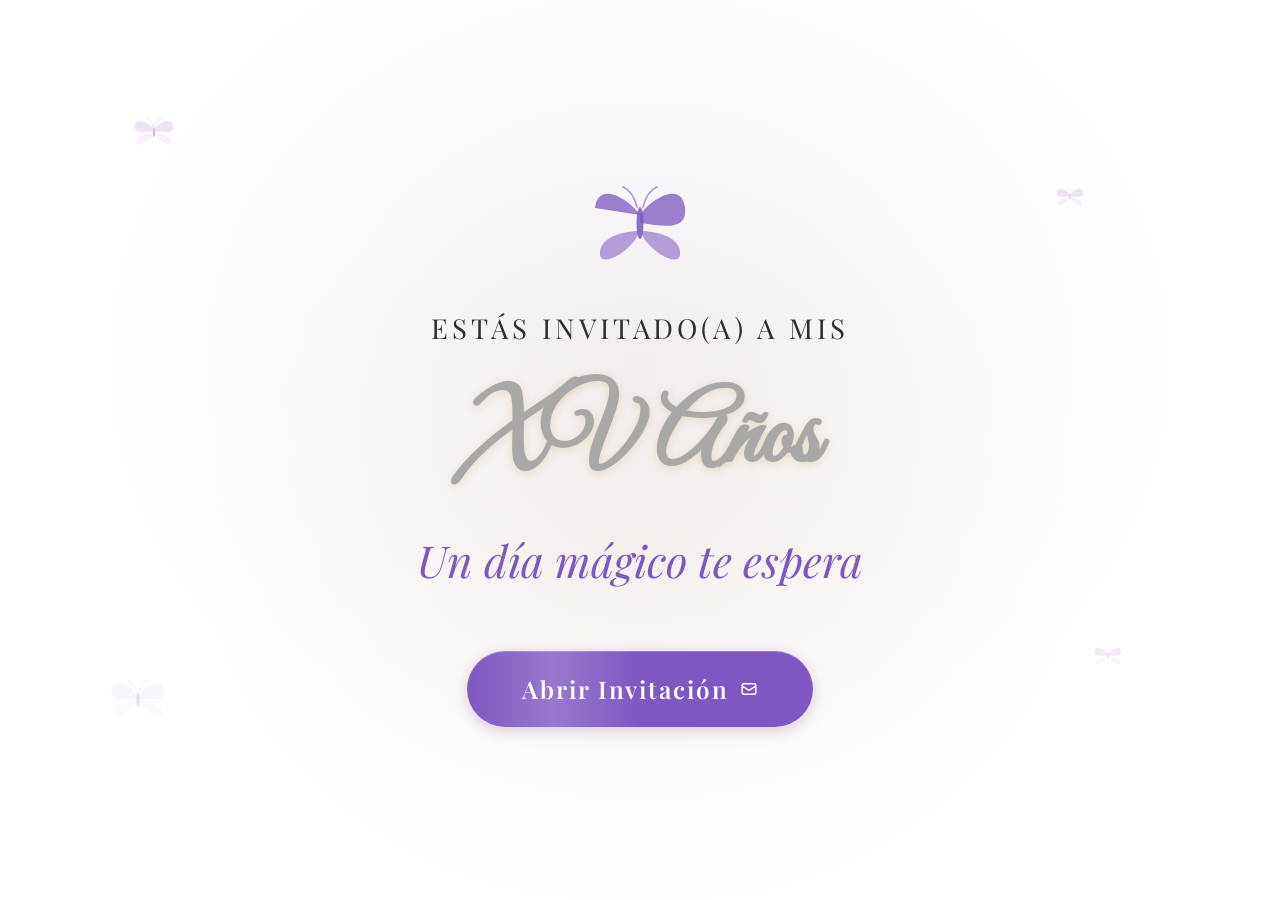
==== commit 4d53cbca: "chore: add cache buster to CSS and JS links" ====
--- a/index.html
+++ b/index.html
@@ -12,7 +12,7 @@
   <link
     href="https://fonts.googleapis.com/css2?family=Allura&family=Great+Vibes&family=Montserrat:wght@300;400;600&family=Parisienne&family=Pirata+One&family=Playfair+Display:ital,wght@0,400;0,600;1,400&family=Poppins:wght@300;400;600&display=swap"
     rel="stylesheet">
-  <link rel="stylesheet" href="styles.css">
+  <link rel="stylesheet" href="styles.css?v=1.1">
 </head>
 
 <body>
@@ -160,7 +160,8 @@
         </svg>
 
         <div id="hero-frame" class="hero-frame">
-          <img src="assets/xv_años_principal.jpeg" alt="Foto de la quinceañera">
+          <div class="hero-bg-img" role="img" aria-label="Foto de la quinceañera" style="background-image:url('assets/xv_años_principal.jpeg');"></div>
+          <div class="hero-img-shield"></div>
           <div class="hero-timer-bar" id="hero-timer-bar"></div>
         </div>
       </div>
@@ -544,7 +545,10 @@
               <span class="sparkle sparkle-2"></span>
               <span class="sparkle sparkle-3"></span>
             </div>
-            <img src="assets/vestido_formal.png" alt="Vestido formal" class="dresscode-img">
+            <div class="img-shield-wrap">
+              <img src="assets/vestido_formal.png" alt="Vestido formal" class="dresscode-img">
+              <div class="img-shield"></div>
+            </div>
           </div>
 
           <!-- Tuxedo (dark gray with bow tie) -->
@@ -555,7 +559,10 @@
               <span class="sparkle sparkle-5"></span>
               <span class="sparkle sparkle-6"></span>
             </div>
-            <img src="assets/traje_formal.png" alt="Traje formal" class="dresscode-img">
+            <div class="img-shield-wrap">
+              <img src="assets/traje_formal.png" alt="Traje formal" class="dresscode-img">
+              <div class="img-shield"></div>
+            </div>
           </div>
         </div>
 
@@ -586,13 +593,18 @@
 
           <!-- One-piece swimsuit (purple with dark outline — from image 3) -->
           <div class="swim-item swim-onepiece">
-            <img src="assets/traje_de_baño_mujer.png" alt="Traje de baño mujer" class="swim-img swim-onepiece-img">
+            <div class="img-shield-wrap">
+              <img src="assets/traje_de_baño_mujer.png" alt="Traje de baño mujer" class="swim-img swim-onepiece-img">
+              <div class="img-shield"></div>
+            </div>
           </div>
 
           <!-- Beach outfit composition (shorts + flip-flops + sunglasses — from image 4) -->
           <div class="swim-item swim-beach-set">
-
-            <img src="assets/traje_de_baño.png" alt="Traje de baño" class="swim-img swim-shorts-img">
+            <div class="img-shield-wrap">
+              <img src="assets/traje_de_baño.png" alt="Traje de baño" class="swim-img swim-shorts-img">
+              <div class="img-shield"></div>
+            </div>
           </div>
         </div>
 
@@ -722,7 +734,10 @@
               <span class="sparkle sparkle-2"></span>
               <span class="sparkle sparkle-3"></span>
             </div>
-            <img src="assets/buzon_deseos.png" alt="Buzón de deseos" class="guestbook-img">
+            <div class="img-shield-wrap">
+              <img src="assets/buzon_deseos.png" alt="Buzón de deseos" class="guestbook-img">
+              <div class="img-shield"></div>
+            </div>
           </div>
 
           <!-- Content and buttons -->
@@ -832,7 +847,7 @@
   <!-- ===== CONFETTI OVERLAY ===== -->
   <div id="confetti-container" class="hidden"></div>
 
-  <script src="script.js"></script>
+  <script src="script.js?v=1.1"></script>
 </body>
 
 </html>
--- a/styles.css
+++ b/styles.css
@@ -91,14 +91,46 @@
       transparent 40px,
       rgba(126, 87, 194, 0.025) 40px,
       rgba(126, 87, 194, 0.025) 41px);
-  background-attachment: fixed;
+  /* background-attachment: fixed disabled — causes severe scroll jank on mobile
+     (forces full-page re-rasterization on every scroll frame) */
+  background-attachment: scroll;
 }
 
 img {
   max-width: 100%;
   height: auto;
   display: block;
-}
+  /* Global image protection — prevent long-press save on mobile */
+  -webkit-touch-callout: none;
+  -webkit-user-select: none;
+  user-select: none;
+  -webkit-user-drag: none;
+  -ms-user-select: none;
+  pointer-events: none;
+}
+
+/* Shield wrapper: makes the child img undetectable on long-press */
+.img-shield-wrap {
+  position: relative;
+  display: block;
+  -webkit-touch-callout: none;
+  -webkit-user-select: none;
+  user-select: none;
+}
+
+/* Transparent overlay that sits on top of img — intercepts all touch events */
+.img-shield {
+  position: absolute;
+  inset: 0;
+  z-index: 10;
+  background: transparent;
+  -webkit-touch-callout: none;
+  -webkit-user-select: none;
+  user-select: none;
+  /* Crucially, pointer-events IS active so it absorbs the long-press */
+  pointer-events: auto;
+}
+
 
 button {
   font-family: inherit;
@@ -110,6 +142,12 @@
 a {
   color: inherit;
   text-decoration: none;
+}
+
+/* ---------- MAIN INVITATION CONTAINER ---------- */
+#invitation {
+  position: relative;
+  overflow: hidden;  /* contain absolutely-positioned floating butterflies */
 }
 
 /* ---------- UTILITY ---------- */
@@ -326,11 +364,10 @@
   content: '';
   position: absolute;
   top: -50%;
-  left: -60%;
+  left: 0;
   width: 50%;
   height: 200%;
   background: linear-gradient(90deg, transparent, rgba(255, 255, 255, 0.2), transparent);
-  transform: skewX(-20deg);
   animation: shimmerSlide 4s ease-in-out infinite 2s;
 }
 
@@ -374,17 +411,34 @@
   filter: blur(8px);
 }
 
-.hero-frame img {
+.hero-bg-img {
+  position: absolute;
+  top: 0;
+  left: 0;
   width: 100%;
   height: 100%;
-  object-fit: cover;
-  object-position: 43% center;
-  /* Image protection */
+  background-size: cover;
+  background-position: 43% center;
+  background-repeat: no-repeat;
   -webkit-user-select: none;
   user-select: none;
   -webkit-touch-callout: none;
   -webkit-user-drag: none;
   pointer-events: none;
+}
+
+/* Invisible shield on top — blocks browser from detecting any image underneath */
+.hero-img-shield {
+  position: absolute;
+  top: 0;
+  left: 0;
+  width: 100%;
+  height: 100%;
+  z-index: 2;
+  background: transparent;
+  -webkit-user-select: none;
+  user-select: none;
+  -webkit-touch-callout: none;
 }
 
 .hero-placeholder {
@@ -1051,16 +1105,14 @@
   left: -100%;
   width: 60%;
   height: 100%;
-  background: linear-gradient(
-    105deg,
-    transparent 20%,
-    rgba(255, 255, 255, 0.05) 35%,
-    rgba(217, 217, 217, 0.45) 42%,
-    rgba(255, 255, 255, 0.75) 48%,
-    rgba(217, 217, 217, 0.45) 54%,
-    rgba(255, 255, 255, 0.05) 65%,
-    transparent 80%
-  );
+  background: linear-gradient(105deg,
+      transparent 20%,
+      rgba(255, 255, 255, 0.05) 35%,
+      rgba(217, 217, 217, 0.45) 42%,
+      rgba(255, 255, 255, 0.75) 48%,
+      rgba(217, 217, 217, 0.45) 54%,
+      rgba(255, 255, 255, 0.05) 65%,
+      transparent 80%);
   z-index: 3;
   pointer-events: none;
   border-radius: 8px;
@@ -1251,12 +1303,16 @@
 
 /* Dress gentle float — sway like fabric */
 @keyframes dressFloat {
-  0%, 100% {
+
+  0%,
+  100% {
     transform: translateY(0) rotate(0deg);
   }
+
   30% {
     transform: translateY(-6px) rotate(-0.5deg);
   }
+
   70% {
     transform: translateY(-3px) rotate(0.5deg);
   }
@@ -1264,9 +1320,12 @@
 
 /* Tuxedo subtle sway — slightly more rigid */
 @keyframes tuxFloat {
-  0%, 100% {
+
+  0%,
+  100% {
     transform: translateY(0) rotate(0deg);
   }
+
   50% {
     transform: translateY(-5px) rotate(0.3deg);
   }
@@ -1278,6 +1337,7 @@
     opacity: 0;
     transform: scale(0.85) translateY(20px);
   }
+
   to {
     opacity: 1;
     transform: scale(1) translateY(0);
@@ -1290,14 +1350,18 @@
     left: -100%;
     opacity: 0;
   }
+
   10% {
     opacity: 1;
   }
+
   55% {
     left: 150%;
     opacity: 1;
   }
-  56%, 100% {
+
+  56%,
+  100% {
     left: 150%;
     opacity: 0;
   }
@@ -1305,18 +1369,23 @@
 
 /* Sparkle twinkle */
 @keyframes sparkleFloat {
-  0%, 100% {
+
+  0%,
+  100% {
     opacity: 0;
     transform: scale(0.4) translateY(0);
   }
+
   15% {
     opacity: 1;
     transform: scale(1.3) translateY(-5px);
   }
+
   45% {
     opacity: 0.6;
     transform: scale(0.8) translateY(-10px);
   }
+
   75% {
     opacity: 1;
     transform: scale(1.1) translateY(-4px);
@@ -1325,15 +1394,20 @@
 
 /* Swimsuit one-piece sway (mimics hanging on a rack) */
 @keyframes swimOnepieceSway {
-  0%, 100% {
+
+  0%,
+  100% {
     transform: translateY(0) rotate(0deg);
   }
+
   25% {
     transform: translateY(-4px) rotate(-1.5deg);
   }
+
   50% {
     transform: translateY(-7px) rotate(0deg);
   }
+
   75% {
     transform: translateY(-4px) rotate(1.5deg);
   }
@@ -1341,12 +1415,16 @@
 
 /* Sunglasses subtle bob */
 @keyframes sunglassesBob {
-  0%, 100% {
+
+  0%,
+  100% {
     transform: translateY(0) rotate(0deg);
   }
+
   40% {
     transform: translateY(-3px) rotate(2deg);
   }
+
   80% {
     transform: translateY(-1px) rotate(-1deg);
   }
@@ -1354,9 +1432,12 @@
 
 /* Shorts gentle float */
 @keyframes shortsFloat {
-  0%, 100% {
+
+  0%,
+  100% {
     transform: translateY(0);
   }
+
   50% {
     transform: translateY(-4px);
   }
@@ -1364,15 +1445,20 @@
 
 /* Flip-flop playful wiggle */
 @keyframes flipflopWiggle {
-  0%, 100% {
+
+  0%,
+  100% {
     transform: translateY(0) rotate(0deg);
   }
+
   20% {
     transform: translateY(-2px) rotate(-2deg);
   }
+
   50% {
     transform: translateY(-5px) rotate(1deg);
   }
+
   80% {
     transform: translateY(-2px) rotate(-1deg);
   }
@@ -1380,9 +1466,12 @@
 
 /* Wave slide */
 @keyframes waveSlide {
-  0%, 100% {
+
+  0%,
+  100% {
     transform: translateX(0);
   }
+
   50% {
     transform: translateX(-3%);
   }
@@ -1489,8 +1578,15 @@
 }
 
 @keyframes floatImage {
-  0%, 100% { transform: translateY(0); }
-  50% { transform: translateY(-12px); }
+
+  0%,
+  100% {
+    transform: translateY(0);
+  }
+
+  50% {
+    transform: translateY(-12px);
+  }
 }
 
 .guestbook-sparkles {
@@ -1603,8 +1699,9 @@
 }
 
 .rsvp-passes strong {
-  color: var(--gold-dark);
-  font-size: 1.2rem;
+  color: var(--morado-elegante);
+  font-size: 1.3rem;
+  font-weight: 700;
 }
 
 /* Slider Track */
@@ -1789,19 +1886,22 @@
 }
 
 /* =============================================
-   FLOATING BUTTERFLIES (dynamic, JS-generated)
+   FLOATING BUTTERFLIES — lightweight ambient deco
+   Gentle drift only, no complex flight paths.
+   Uses position:absolute on <main> to avoid
+   per-frame compositing overhead of fixed layers.
    ============================================= */
 .floating-butterfly {
-  position: fixed;
+  position: absolute;
   pointer-events: none;
-  z-index: 5;
-  opacity: 0;
-  animation: butterflyLife var(--bf-duration, 12s) ease-in-out var(--bf-delay, 0s) infinite;
+  z-index: 1;
+  opacity: var(--bf-opacity, 0.18);
+  animation: butterflyGentleDrift var(--bf-duration, 14s) ease-in-out var(--bf-delay, 0s) infinite;
 }
 
 .floating-butterfly svg {
-  width: var(--bf-size, 30px);
-  height: var(--bf-size, 30px);
+  width: var(--bf-size, 20px);
+  height: var(--bf-size, 20px);
 }
 
 /* =============================================
@@ -1939,12 +2039,12 @@
 
 @keyframes shimmerSlide {
   0% {
-    left: -60%;
+    transform: translateX(-100%) skewX(-20deg);
   }
 
   50%,
   100% {
-    left: 120%;
+    transform: translateX(350%) skewX(-20deg);
   }
 }
 
@@ -2003,49 +2103,21 @@
   }
 }
 
-@keyframes butterflyLife {
+/* Gentle butterfly drift — only 3 stops, tiny sway, GPU-friendly */
+@keyframes butterflyGentleDrift {
   0% {
-    opacity: 0;
-    transform: translate(0, 0) rotate(0deg) scale(0.5);
-  }
-
-  10% {
-    opacity: var(--bf-opacity, 0.35);
-    transform: translate(var(--bf-x1, 10px), var(--bf-y1, -20px)) rotate(5deg) scale(1);
-  }
-
-  30% {
-    transform: translate(var(--bf-x2, -15px), var(--bf-y2, -60px)) rotate(-8deg) scale(0.95);
+    transform: translate(0, 0) rotate(0deg);
+    opacity: var(--bf-opacity, 0.18);
   }
 
   50% {
-    transform: translate(var(--bf-x3, 20px), var(--bf-y3, -100px)) rotate(4deg) scale(1.05);
-  }
-
-  70% {
-    transform: translate(var(--bf-x4, -10px), var(--bf-y4, -150px)) rotate(-5deg) scale(0.9);
-  }
-
-  90% {
-    opacity: var(--bf-opacity, 0.35);
-    transform: translate(var(--bf-x5, 5px), var(--bf-y5, -200px)) rotate(3deg) scale(0.8);
-  }
-
-  100% {
-    opacity: 0;
-    transform: translate(var(--bf-x6, 0px), var(--bf-y6, -250px)) rotate(0deg) scale(0.5);
-  }
-}
-
-@keyframes wingFlap {
-
-  0%,
-  100% {
-    transform: scaleX(1);
-  }
-
-  50% {
-    transform: scaleX(0.6);
+    transform: translate(var(--bf-sway-x, 6px), var(--bf-sway-y, -10px)) rotate(var(--bf-sway-rot, 3deg));
+    opacity: calc(var(--bf-opacity, 0.18) * 1.4);
+  }
+
+  100% {
+    transform: translate(0, 0) rotate(0deg);
+    opacity: var(--bf-opacity, 0.18);
   }
 }
 
@@ -2068,6 +2140,21 @@
 
   .countdown-box {
     min-width: 85px;
+  }
+}
+
+/* =============================================
+   MOBILE PERFORMANCE OPTIMIZATIONS
+   ============================================= */
+@media (max-width: 767px) {
+  /* Slow down the ring rotation to reduce paint cycles */
+  .xv-ring-frame {
+    animation-duration: 90s;
+  }
+
+  /* On mobile, make butterflies even subtler */
+  .floating-butterfly {
+    --bf-opacity: 0.12;
   }
 }
 
